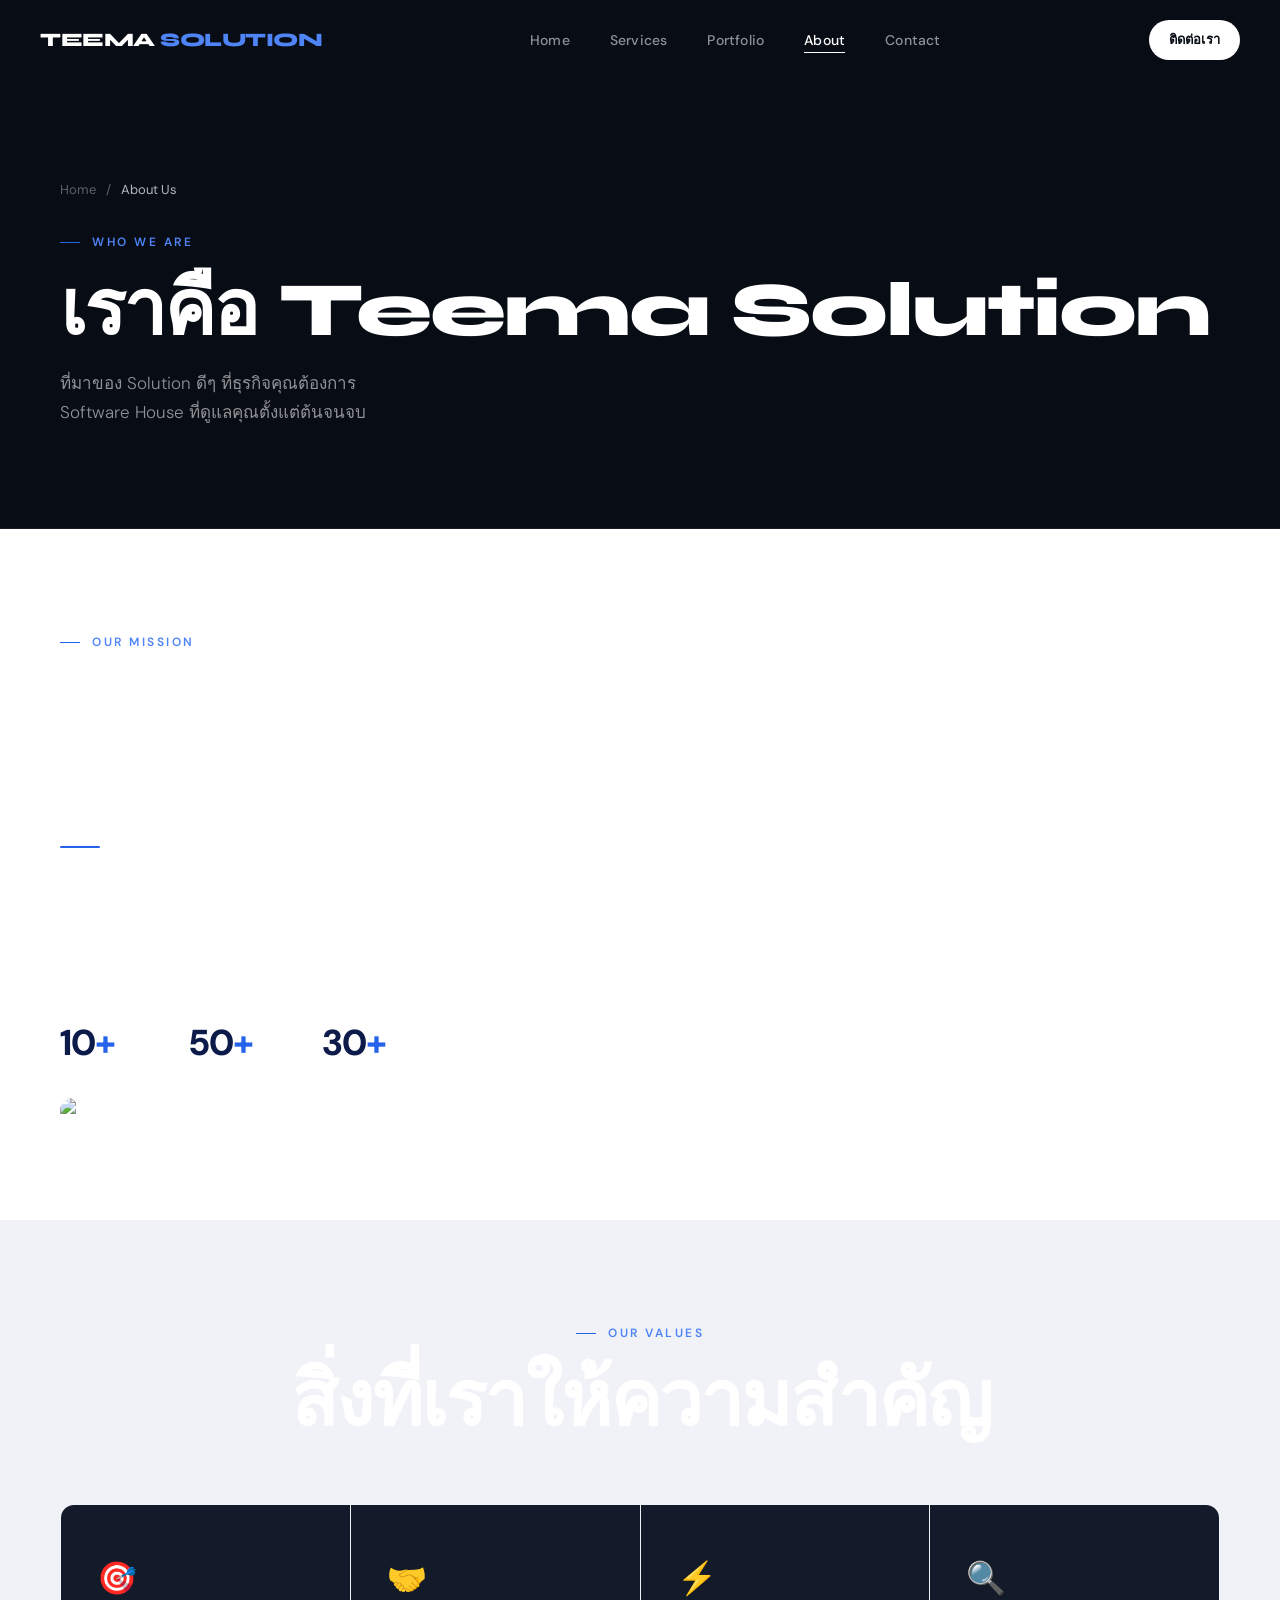
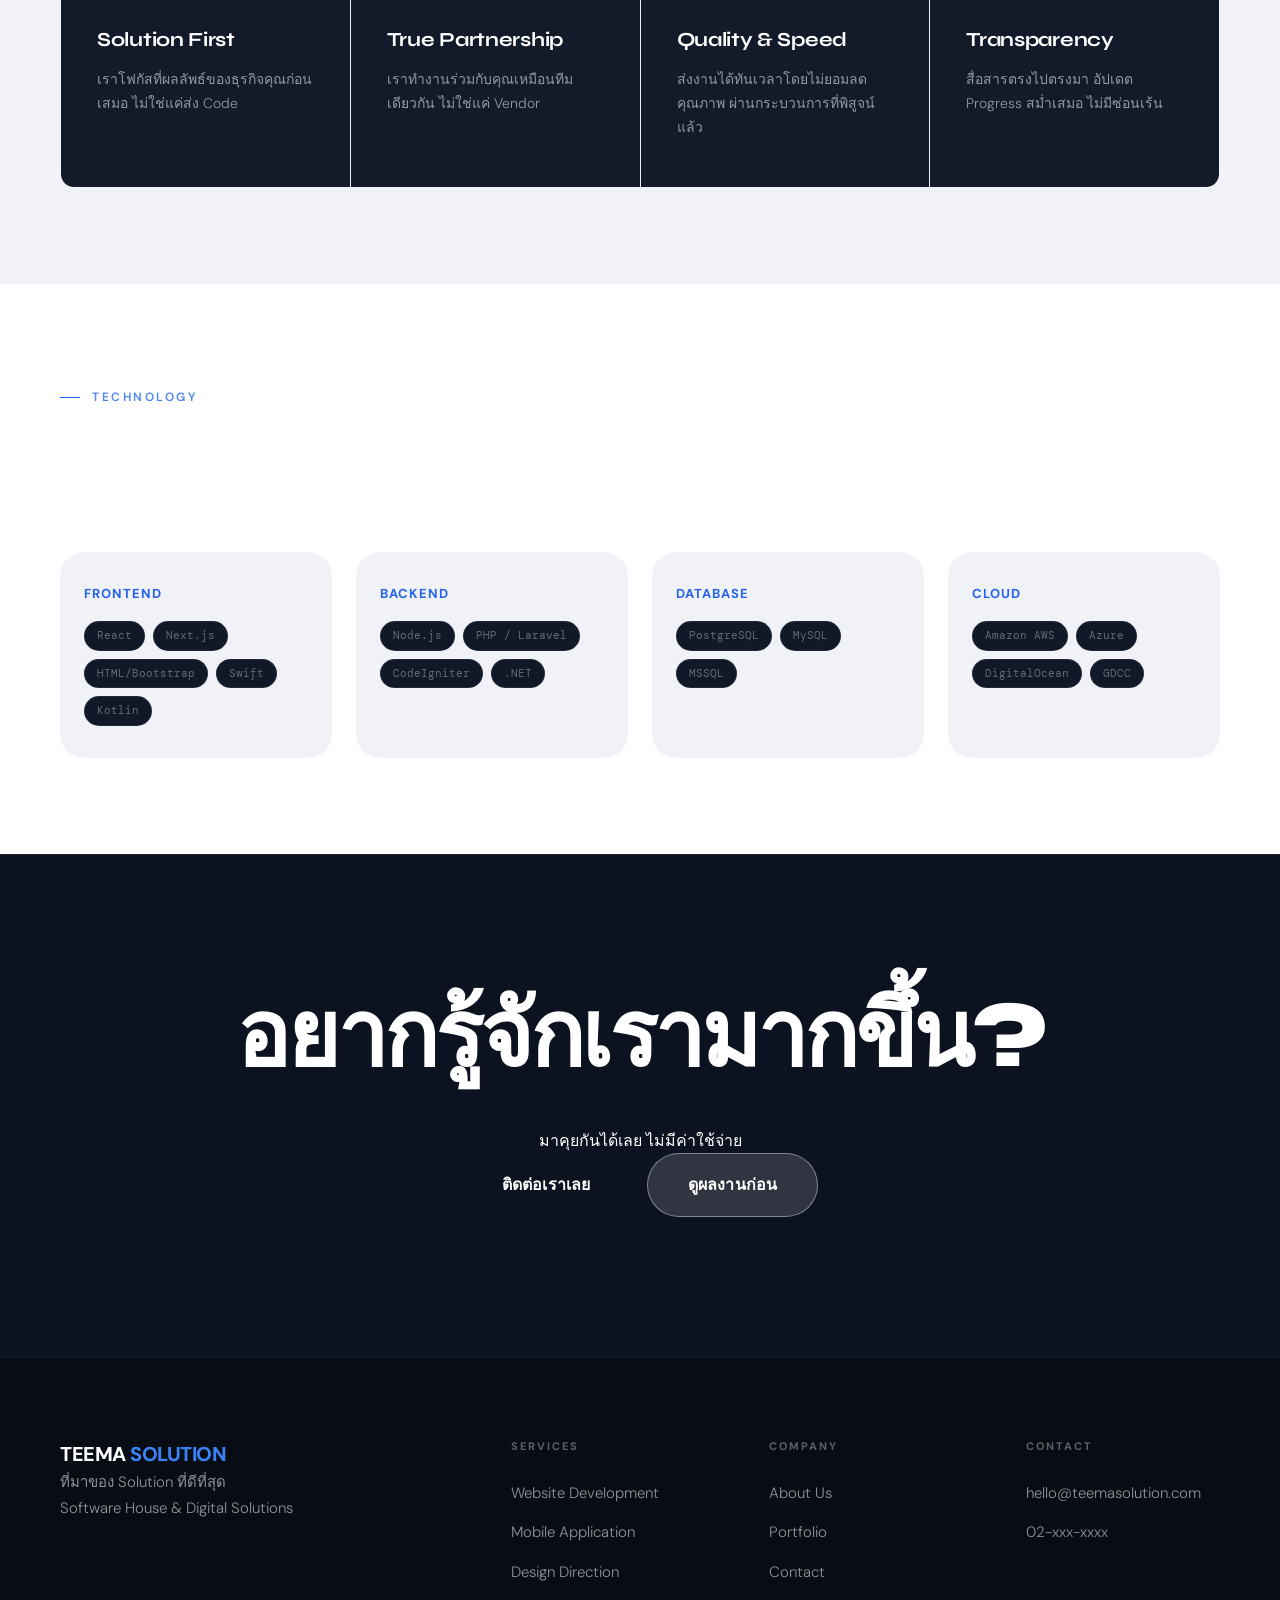
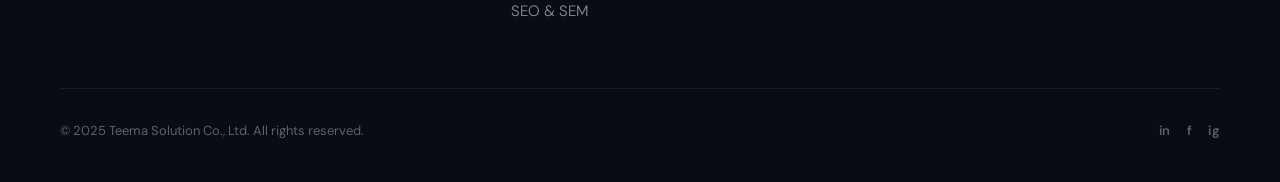
==== about.html @ 0c3861c3 "Add files via upload" ====
<!DOCTYPE html>
<html lang="th">
<head>
  <meta charset="UTF-8" />
  <meta name="viewport" content="width=device-width, initial-scale=1.0" />
  <title>About — Teema Solution</title>
  <link rel="stylesheet" href="styles.css" />
</head>
<body>

  <nav class="nav" id="mainNav">
    <div class="nav__logo">
      <img src="assets/logo.png" alt="Teema Solution" onerror="this.style.display='none'"/>
      <span class="nav__logo-text">TEEMA <span>SOLUTION</span></span>
    </div>
    <ul class="nav__links">
      <li><a href="index.html">Home</a></li>
      <li><a href="services.html">Services</a></li>
      <li><a href="portfolio.html">Portfolio</a></li>
      <li><a href="about.html" class="active">About</a></li>
      <li><a href="contact.html">Contact</a></li>
    </ul>
    <div class="nav__cta">
      <a href="contact.html" class="btn btn--primary btn--sm">ติดต่อเรา</a>
    </div>
    <div class="nav__hamburger" id="hamburger"><span></span><span></span><span></span></div>
  </nav>

  <!-- PAGE HERO -->
  <section class="page-hero">
    <div class="page-hero__bg-grid"></div>
    <div class="container page-hero__content">
      <div class="page-hero__breadcrumb">
        <a href="index.html">Home</a> / <span style="color:rgba(255,255,255,0.7)">About Us</span>
      </div>
      <span class="section-label">Who We Are</span>
      <h1 class="section-title section-title--white">เราคือ Teema Solution</h1>
      <p class="section-sub section-sub--white">
        ที่มาของ Solution ดีๆ ที่ธุรกิจคุณต้องการ<br/>
        Software House ที่ดูแลคุณตั้งแต่ต้นจนจบ
      </p>
    </div>
  </section>

  <!-- MISSION -->
  <section style="padding:96px 0;background:var(--white);">
    <div class="container">
      <div class="about__mission-grid">
        <div>
          <span class="section-label">Our Mission</span>
          <h2 class="section-title">เราเชื่อว่าทุกธุรกิจ<br/>สมควรได้ Solution ที่ดี</h2>
          <div class="divider"></div>
          <p style="font-size:16px;color:var(--gray-600);line-height:1.8;margin-bottom:20px;">
            Teema Solution เกิดจากการรวมตัวของทีม Expert ด้าน Digital ที่มีประสบการณ์
            มากกว่า 10 ปี เราเชื่อว่าทุกองค์กร ไม่ว่าจะขนาดเล็กหรือใหญ่ 
            ควรได้รับ Digital Solution ที่มีคุณภาพสูง ทั้งด้าน Design, Development และ Strategy
          </p>
          <p style="font-size:16px;color:var(--gray-600);line-height:1.8;">
            เราไม่ใช่แค่ Vendor ที่รับทำตาม Spec แต่เราเป็น Technology Partner 
            ที่เข้าใจ Business ของคุณ และช่วยหา Solution ที่ดีที่สุดให้
          </p>
          <div style="margin-top:40px;display:flex;gap:40px;">
            <div>
              <div style="font-size:36px;font-weight:800;color:var(--navy);letter-spacing:-1px;">10<span style="color:var(--electric);">+</span></div>
              <div style="font-size:14px;color:var(--gray-600);margin-top:4px;">ปีประสบการณ์</div>
            </div>
            <div>
              <div style="font-size:36px;font-weight:800;color:var(--navy);letter-spacing:-1px;">50<span style="color:var(--electric);">+</span></div>
              <div style="font-size:14px;color:var(--gray-600);margin-top:4px;">โปรเจกต์สำเร็จ</div>
            </div>
            <div>
              <div style="font-size:36px;font-weight:800;color:var(--navy);letter-spacing:-1px;">30<span style="color:var(--electric);">+</span></div>
              <div style="font-size:14px;color:var(--gray-600);margin-top:4px;">ลูกค้าชั้นนำ</div>
            </div>
          </div>
        </div>
        <div class="about__mission-visual">
          <img src="assets/about/team.jpg" alt="Teema Solution Team" style="width:100%;height:100%;object-fit:cover;border-radius:var(--radius-lg);" />
        </div>
      </div>
    </div>
  </section>

  <!-- VALUES -->
  <section style="padding:96px 0;background:var(--off-white);">
    <div class="container">
      <div class="text-center">
        <span class="section-label">Our Values</span>
        <h2 class="section-title">สิ่งที่เราให้ความสำคัญ</h2>
      </div>
      <div class="values__grid">
        <div class="value-card">
          <span class="value-card__icon">🎯</span>
          <h3 class="value-card__title">Solution First</h3>
          <p class="value-card__desc">เราโฟกัสที่ผลลัพธ์ของธุรกิจคุณก่อนเสมอ ไม่ใช่แค่ส่ง Code</p>
        </div>
        <div class="value-card">
          <span class="value-card__icon">🤝</span>
          <h3 class="value-card__title">True Partnership</h3>
          <p class="value-card__desc">เราทำงานร่วมกับคุณเหมือนทีมเดียวกัน ไม่ใช่แค่ Vendor</p>
        </div>
        <div class="value-card">
          <span class="value-card__icon">⚡</span>
          <h3 class="value-card__title">Quality & Speed</h3>
          <p class="value-card__desc">ส่งงานได้ทันเวลาโดยไม่ยอมลดคุณภาพ ผ่านกระบวนการที่พิสูจน์แล้ว</p>
        </div>
        <div class="value-card">
          <span class="value-card__icon">🔍</span>
          <h3 class="value-card__title">Transparency</h3>
          <p class="value-card__desc">สื่อสารตรงไปตรงมา อัปเดต Progress สม่ำเสมอ ไม่มีซ่อนเร้น</p>
        </div>
      </div>
    </div>
  </section>

  <!-- TECH STACK -->
  <section style="padding:96px 0;background:var(--white);">
    <div class="container">
      <span class="section-label">Technology</span>
      <h2 class="section-title">Tech Stack ที่เราใช้</h2>
      <div style="display:grid;grid-template-columns:repeat(4,1fr);gap:24px;margin-top:48px;">
        <div style="background:var(--off-white);border-radius:var(--radius-lg);padding:32px 24px;">
          <div style="font-size:13px;font-weight:700;letter-spacing:1px;text-transform:uppercase;color:var(--electric);margin-bottom:16px;">Frontend</div>
          <div style="display:flex;flex-wrap:wrap;gap:8px;">
            <span class="tag">React</span>
            <span class="tag">Next.js</span>
            <span class="tag">HTML/Bootstrap</span>
            <span class="tag">Swift</span>
            <span class="tag">Kotlin</span>
          </div>
        </div>
        <div style="background:var(--off-white);border-radius:var(--radius-lg);padding:32px 24px;">
          <div style="font-size:13px;font-weight:700;letter-spacing:1px;text-transform:uppercase;color:var(--electric);margin-bottom:16px;">Backend</div>
          <div style="display:flex;flex-wrap:wrap;gap:8px;">
            <span class="tag">Node.js</span>
            <span class="tag">PHP / Laravel</span>
            <span class="tag">CodeIgniter</span>
            <span class="tag">.NET</span>
          </div>
        </div>
        <div style="background:var(--off-white);border-radius:var(--radius-lg);padding:32px 24px;">
          <div style="font-size:13px;font-weight:700;letter-spacing:1px;text-transform:uppercase;color:var(--electric);margin-bottom:16px;">Database</div>
          <div style="display:flex;flex-wrap:wrap;gap:8px;">
            <span class="tag">PostgreSQL</span>
            <span class="tag">MySQL</span>
            <span class="tag">MSSQL</span>
          </div>
        </div>
        <div style="background:var(--off-white);border-radius:var(--radius-lg);padding:32px 24px;">
          <div style="font-size:13px;font-weight:700;letter-spacing:1px;text-transform:uppercase;color:var(--electric);margin-bottom:16px;">Cloud</div>
          <div style="display:flex;flex-wrap:wrap;gap:8px;">
            <span class="tag">Amazon AWS</span>
            <span class="tag">Azure</span>
            <span class="tag">DigitalOcean</span>
            <span class="tag">GDCC</span>
          </div>
        </div>
      </div>
    </div>
  </section>

  <!-- CTA -->
  <section class="cta-banner">
    <div class="container" style="position:relative;z-index:2;">
      <h2 class="cta-banner__title">อยากรู้จักเรามากขึ้น?</h2>
      <p class="cta-banner__sub">มาคุยกันได้เลย ไม่มีค่าใช้จ่าย</p>
      <div class="cta-banner__actions">
        <a href="contact.html" class="btn btn--white btn--lg">ติดต่อเราเลย</a>
        <a href="portfolio.html" class="btn btn--lg" style="background:rgba(255,255,255,0.15);color:#fff;border:1.5px solid rgba(255,255,255,0.4);">ดูผลงานก่อน</a>
      </div>
    </div>
  </section>

  <footer class="footer">
    <div class="container">
      <div class="footer__grid">
        <div>
          <div style="font-size:20px;font-weight:800;color:#fff;letter-spacing:-0.5px;">TEEMA <span style="color:#3B82F6;">SOLUTION</span></div>
          <p class="footer__brand-desc">ที่มาของ Solution ที่ดีที่สุด<br/>Software House & Digital Solutions</p>
        </div>
        <div>
          <p class="footer__col-title">Services</p>
          <ul class="footer__links">
            <li><a href="services.html#web">Website Development</a></li>
            <li><a href="services.html#mobile">Mobile Application</a></li>
            <li><a href="services.html#design">Design Direction</a></li>
            <li><a href="services.html#seo">SEO & SEM</a></li>
          </ul>
        </div>
        <div>
          <p class="footer__col-title">Company</p>
          <ul class="footer__links">
            <li><a href="about.html">About Us</a></li>
            <li><a href="portfolio.html">Portfolio</a></li>
            <li><a href="contact.html">Contact</a></li>
          </ul>
        </div>
        <div>
          <p class="footer__col-title">Contact</p>
          <ul class="footer__links">
            <li><a href="mailto:hello@teemasolution.com">hello@teemasolution.com</a></li>
            <li><a href="tel:+6621234567">02-xxx-xxxx</a></li>
          </ul>
        </div>
      </div>
      <div class="footer__bottom">
        <p class="footer__copy">© 2025 Teema Solution Co., Ltd. All rights reserved.</p>
        <div class="footer__socials">
          <a href="#" class="footer__social">in</a>
          <a href="#" class="footer__social">f</a>
          <a href="#" class="footer__social">ig</a>
        </div>
      </div>
    </div>
  </footer>

  <script>
    const nav = document.getElementById('mainNav');
    window.addEventListener('scroll', () => { nav.classList.toggle('scrolled', window.scrollY > 20); });
    document.getElementById('hamburger').addEventListener('click', () => {
      const links = document.querySelector('.nav__links');
      links.style.display = links.style.display === 'flex' ? 'none' : 'flex';
    });
  </script>
</body>
</html>
---- styles.css ----
/* ============================================
   TEEMA SOLUTION — Cuberto-inspired Stylesheet
   Dark, Bold, Cinematic, Premium Agency
   Font: Syne (Display) + DM Sans (Body)
   ============================================ */

@import url('https://fonts.googleapis.com/css2?family=Syne:wght@400;500;600;700;800&family=DM+Sans:ital,opsz,wght@0,9..40,300;0,9..40,400;0,9..40,500;0,9..40,600;1,9..40,300&family=DM+Mono:wght@400;500&display=swap');

/* ── Variables ── */
:root {
  --bg:          #080C14;
  --bg-1:        #0D1220;
  --bg-2:        #111828;
  --bg-card:     #131A2A;
  --navy:        #0D1B4B;
  --electric:    #2563EB;
  --electric-lt: #4F84F7;
  --electric-glow: rgba(37,99,235,0.25);
  --white:       #FFFFFF;
  --off-white:   #F0F2F8;
  --gray-dim:    rgba(255,255,255,0.12);
  --gray-mid:    rgba(255,255,255,0.35);
  --gray-text:   rgba(255,255,255,0.55);
  --border:      rgba(255,255,255,0.07);
  --border-blue: rgba(37,99,235,0.3);
  --amber:       #F59E0B;
  --green:       #10B981;

  --font-display: 'Syne', sans-serif;
  --font-body:    'DM Sans', sans-serif;
  --font-mono:    'DM Mono', monospace;

  --radius-sm:   6px;
  --radius-md:   14px;
  --radius-lg:   24px;
  --radius-xl:   40px;
  --transition:  0.4s cubic-bezier(0.16, 1, 0.3, 1);
  --transition-fast: 0.2s cubic-bezier(0.16, 1, 0.3, 1);
}

/* ── Reset ── */
*, *::before, *::after { box-sizing: border-box; margin: 0; padding: 0; }
html { scroll-behavior: smooth; font-size: 16px; cursor: none; }
body {
  font-family: var(--font-body);
  background: var(--bg);
  color: var(--white);
  line-height: 1.6;
  -webkit-font-smoothing: antialiased;
  overflow-x: hidden;
}
img { max-width: 100%; display: block; }
a { text-decoration: none; color: inherit; }
ul { list-style: none; }

/* ============================================
   CUSTOM CURSOR
   ============================================ */
.cursor {
  position: fixed;
  top: 0; left: 0;
  pointer-events: none;
  z-index: 9999;
}
.cursor__dot {
  position: absolute;
  width: 8px; height: 8px;
  background: var(--white);
  border-radius: 50%;
  transform: translate(-50%, -50%);
  transition: width 0.2s, height 0.2s, background 0.2s;
}
.cursor__ring {
  position: absolute;
  width: 40px; height: 40px;
  border: 1.5px solid rgba(255,255,255,0.4);
  border-radius: 50%;
  transform: translate(-50%, -50%);
  transition: width 0.4s var(--transition), height 0.4s var(--transition), border-color 0.3s;
}
body:has(a:hover) .cursor__dot,
body:has(button:hover) .cursor__dot {
  width: 12px; height: 12px;
  background: var(--electric-lt);
}
body:has(a:hover) .cursor__ring,
body:has(button:hover) .cursor__ring {
  width: 60px; height: 60px;
  border-color: var(--electric-lt);
}

/* ============================================
   NAVIGATION
   ============================================ */
.nav {
  position: fixed;
  top: 0; left: 0; right: 0;
  z-index: 100;
  padding: 0 40px;
  height: 80px;
  display: flex;
  align-items: center;
  justify-content: space-between;
  transition: background var(--transition), border-bottom var(--transition);
}
.nav.scrolled {
  background: rgba(8,12,20,0.9);
  backdrop-filter: blur(20px);
  border-bottom: 1px solid var(--border);
}

.nav__logo-text {
  font-family: var(--font-display);
  font-size: 19px;
  font-weight: 800;
  color: var(--white);
  letter-spacing: -0.5px;
}
.nav__logo-text span { color: var(--electric-lt); }

.nav__links {
  display: flex;
  align-items: center;
  gap: 40px;
}
.nav__links a {
  font-size: 14px;
  font-weight: 500;
  color: var(--gray-text);
  letter-spacing: 0.2px;
  transition: color var(--transition-fast);
  position: relative;
}
.nav__links a::after {
  content: '';
  position: absolute;
  bottom: -4px; left: 0;
  width: 0; height: 1px;
  background: var(--white);
  transition: width var(--transition-fast);
}
.nav__links a:hover,
.nav__links a.active {
  color: var(--white);
}
.nav__links a:hover::after,
.nav__links a.active::after { width: 100%; }

.nav__cta .btn { cursor: none; }
.nav__hamburger {
  display: none;
  flex-direction: column;
  gap: 5px;
  cursor: none;
}
.nav__hamburger span {
  display: block; width: 24px; height: 1.5px;
  background: var(--white); border-radius: 2px;
}

/* ============================================
   BUTTONS
   ============================================ */
.btn {
  display: inline-flex;
  align-items: center;
  gap: 10px;
  padding: 14px 28px;
  border-radius: 100px;
  font-family: var(--font-body);
  font-size: 14px;
  font-weight: 600;
  cursor: none;
  border: none;
  transition: all var(--transition);
  letter-spacing: 0.2px;
  position: relative;
  overflow: hidden;
}
.btn::before {
  content: '';
  position: absolute;
  inset: 0;
  background: rgba(255,255,255,0.08);
  opacity: 0;
  transition: opacity var(--transition-fast);
}
.btn:hover::before { opacity: 1; }

.btn--primary {
  background: var(--white);
  color: var(--bg);
}
.btn--primary:hover { transform: scale(1.02); }

.btn--ghost {
  background: transparent;
  color: var(--white);
  border: 1px solid var(--border);
}
.btn--ghost:hover {
  border-color: rgba(255,255,255,0.3);
  transform: scale(1.02);
}
.btn--blue {
  background: var(--electric);
  color: var(--white);
  box-shadow: 0 0 40px rgba(37,99,235,0.4);
}
.btn--blue:hover {
  box-shadow: 0 0 60px rgba(37,99,235,0.6);
  transform: scale(1.02);
}
.btn--sm { padding: 10px 20px; font-size: 13px; }
.btn--lg { padding: 18px 40px; font-size: 16px; }

/* ============================================
   CONTAINER
   ============================================ */
.container {
  max-width: 1240px;
  margin: 0 auto;
  padding: 0 40px;
}

/* ============================================
   HERO — Cuberto style
   ============================================ */
.hero {
  min-height: 100vh;
  display: flex;
  flex-direction: column;
  justify-content: flex-end;
  padding: 0 40px 80px;
  position: relative;
  overflow: hidden;
  background: var(--bg);
}

/* Noise texture */
.hero::before {
  content: '';
  position: absolute;
  inset: 0;
  background-image: url("data:image/svg+xml,%3Csvg viewBox='0 0 256 256' xmlns='http://www.w3.org/2000/svg'%3E%3Cfilter id='n'%3E%3CfeTurbulence type='fractalNoise' baseFrequency='0.9' numOctaves='4' stitchTiles='stitch'/%3E%3C/filter%3E%3Crect width='100%25' height='100%25' filter='url(%23n)' opacity='0.04'/%3E%3C/svg%3E");
  pointer-events: none;
  z-index: 1;
  opacity: 0.5;
}

/* Blue glow orb */
.hero__orb {
  position: absolute;
  top: 10%;
  right: -5%;
  width: 55vw;
  height: 55vw;
  max-width: 800px;
  max-height: 800px;
  background: radial-gradient(circle, rgba(37,99,235,0.18) 0%, rgba(37,99,235,0.05) 50%, transparent 70%);
  border-radius: 50%;
  pointer-events: none;
  z-index: 0;
  animation: orbPulse 8s ease-in-out infinite;
}
@keyframes orbPulse {
  0%, 100% { transform: scale(1); opacity: 1; }
  50%       { transform: scale(1.05); opacity: 0.8; }
}

.hero__orb--2 {
  top: auto;
  right: auto;
  bottom: -20%;
  left: -10%;
  width: 40vw;
  height: 40vw;
  background: radial-gradient(circle, rgba(37,99,235,0.08) 0%, transparent 70%);
  animation-delay: -4s;
}

/* Grid lines */
.hero__grid {
  position: absolute;
  inset: 0;
  background-image:
    linear-gradient(var(--border) 1px, transparent 1px),
    linear-gradient(90deg, var(--border) 1px, transparent 1px);
  background-size: 80px 80px;
  pointer-events: none;
  z-index: 0;
  mask-image: linear-gradient(to bottom, transparent 0%, rgba(0,0,0,0.3) 30%, rgba(0,0,0,0.3) 70%, transparent 100%);
}

.hero__top-bar {
  position: relative;
  z-index: 2;
  display: flex;
  justify-content: space-between;
  align-items: center;
  padding-top: 120px;
  margin-bottom: auto;
}
.hero__top-tag {
  display: flex;
  align-items: center;
  gap: 10px;
  font-size: 12px;
  font-weight: 500;
  letter-spacing: 2px;
  text-transform: uppercase;
  color: var(--gray-text);
}
.hero__top-tag::before {
  content: '';
  width: 24px; height: 1px;
  background: var(--electric);
}
.hero__scroll-hint {
  font-size: 12px;
  color: var(--gray-mid);
  letter-spacing: 1px;
  text-transform: uppercase;
  display: flex;
  align-items: center;
  gap: 10px;
}
.hero__scroll-hint::after {
  content: '';
  display: block;
  width: 1px;
  height: 40px;
  background: linear-gradient(to bottom, var(--gray-mid), transparent);
  animation: scrollLine 2s ease-in-out infinite;
}
@keyframes scrollLine {
  0%, 100% { opacity: 1; }
  50%       { opacity: 0.3; }
}

/* BIG TITLE */
.hero__title-wrap {
  position: relative;
  z-index: 2;
  margin-top: auto;
}
.hero__title {
  font-family: var(--font-display);
  font-size: clamp(72px, 10vw, 148px);
  font-weight: 800;
  line-height: 0.92;
  letter-spacing: -4px;
  color: var(--white);
  overflow: hidden;
}
.hero__title .line {
  display: block;
  overflow: hidden;
}
.hero__title .word {
  display: inline-block;
  transform: translateY(110%);
  animation: wordReveal 0.9s var(--transition) forwards;
}
.hero__title .word--blue { color: var(--electric-lt); }
.hero__title .line:nth-child(2) .word { animation-delay: 0.1s; }
.hero__title .line:nth-child(3) .word { animation-delay: 0.2s; }

@keyframes wordReveal {
  to { transform: translateY(0); }
}

.hero__bottom {
  position: relative;
  z-index: 2;
  display: flex;
  align-items: flex-end;
  justify-content: space-between;
  margin-top: 48px;
  padding-top: 40px;
  border-top: 1px solid var(--border);
}
.hero__desc {
  font-size: 17px;
  color: var(--gray-text);
  max-width: 420px;
  line-height: 1.75;
  font-weight: 300;
}
.hero__desc strong { color: var(--white); font-weight: 500; }

.hero__actions {
  display: flex;
  gap: 12px;
  align-items: center;
}
.hero__stats {
  display: flex;
  gap: 48px;
}
.hero__stat {
  text-align: right;
}
.hero__stat-num {
  font-family: var(--font-display);
  font-size: 40px;
  font-weight: 800;
  line-height: 1;
  letter-spacing: -2px;
  color: var(--white);
}
.hero__stat-num span { color: var(--electric-lt); }
.hero__stat-label {
  font-size: 12px;
  color: var(--gray-mid);
  margin-top: 4px;
  letter-spacing: 0.5px;
}

/* ============================================
   MARQUEE / TICKER
   ============================================ */
.marquee {
  overflow: hidden;
  border-top: 1px solid var(--border);
  border-bottom: 1px solid var(--border);
  padding: 20px 0;
  background: var(--bg-1);
}
.marquee__track {
  display: flex;
  gap: 48px;
  animation: marqueeScroll 20s linear infinite;
  width: max-content;
}
.marquee__item {
  display: flex;
  align-items: center;
  gap: 48px;
  white-space: nowrap;
  font-family: var(--font-display);
  font-size: 15px;
  font-weight: 600;
  letter-spacing: 2px;
  text-transform: uppercase;
  color: var(--gray-mid);
}
.marquee__dot {
  width: 5px; height: 5px;
  border-radius: 50%;
  background: var(--electric);
  flex-shrink: 0;
}
@keyframes marqueeScroll {
  from { transform: translateX(0); }
  to   { transform: translateX(-50%); }
}

/* ============================================
   SECTION BASE
   ============================================ */
section { padding: 120px 0; }
.section-label {
  display: inline-flex;
  align-items: center;
  gap: 12px;
  font-size: 12px;
  font-weight: 600;
  letter-spacing: 2.5px;
  text-transform: uppercase;
  color: var(--electric-lt);
  margin-bottom: 20px;
}
.section-label::before {
  content: '';
  width: 20px; height: 1px;
  background: var(--electric);
}

.section-title {
  font-family: var(--font-display);
  font-size: clamp(40px, 6vw, 80px);
  font-weight: 800;
  line-height: 1.0;
  letter-spacing: -2px;
  color: var(--white);
}
.section-title--sm {
  font-size: clamp(32px, 4vw, 52px);
  letter-spacing: -1.5px;
}
.section-sub {
  font-size: 17px;
  color: var(--gray-text);
  max-width: 520px;
  line-height: 1.75;
  margin-top: 20px;
  font-weight: 300;
}

/* ============================================
   SERVICES — Dark cards
   ============================================ */
.services { background: var(--bg); }
.services__header {
  display: flex;
  justify-content: space-between;
  align-items: flex-end;
  margin-bottom: 64px;
}
.services__list {
  display: flex;
  flex-direction: column;
}
.service-row {
  display: grid;
  grid-template-columns: 60px 1fr auto;
  align-items: center;
  gap: 40px;
  padding: 36px 0;
  border-bottom: 1px solid var(--border);
  transition: all var(--transition-fast);
  cursor: none;
  position: relative;
}
.service-row::before {
  content: '';
  position: absolute;
  left: -40px; right: -40px; top: 0; bottom: 0;
  background: var(--bg-card);
  border-radius: var(--radius-md);
  opacity: 0;
  transition: opacity var(--transition-fast);
  z-index: -1;
}
.service-row:hover::before { opacity: 1; }
.service-row:hover { padding-left: 12px; }

.service-row__num {
  font-family: var(--font-mono);
  font-size: 13px;
  color: var(--gray-mid);
}
.service-row__title {
  font-family: var(--font-display);
  font-size: clamp(24px, 3vw, 36px);
  font-weight: 700;
  letter-spacing: -0.5px;
  transition: color var(--transition-fast);
}
.service-row:hover .service-row__title { color: var(--electric-lt); }
.service-row__tags {
  display: flex;
  gap: 8px;
  flex-wrap: wrap;
  justify-content: flex-end;
}
.tag {
  font-family: var(--font-mono);
  font-size: 11px;
  padding: 5px 12px;
  border-radius: 100px;
  background: var(--bg-2);
  color: var(--gray-mid);
  border: 1px solid var(--border);
}
.service-row:hover .tag {
  border-color: var(--border-blue);
  color: var(--electric-lt);
}

/* ============================================
   PORTFOLIO — Cuberto grid
   ============================================ */
.portfolio { background: var(--bg-1); }
.portfolio__grid {
  display: grid;
  grid-template-columns: 1fr 1fr;
  gap: 2px;
  margin-top: 64px;
}
.portfolio-card {
  position: relative;
  overflow: hidden;
  aspect-ratio: 4/3;
  background: var(--bg-card);
  cursor: none;
}
.portfolio-card--tall { aspect-ratio: 3/4; grid-row: span 1; }
.portfolio-card--wide { grid-column: span 2; aspect-ratio: 21/9; }
.portfolio-card img {
  width: 100%; height: 100%;
  object-fit: cover;
  transition: transform 0.8s var(--transition);
  filter: brightness(0.7);
}
.portfolio-card:hover img {
  transform: scale(1.06);
  filter: brightness(0.5);
}
.portfolio-card__overlay {
  position: absolute;
  inset: 0;
  padding: 40px;
  display: flex;
  flex-direction: column;
  justify-content: flex-end;
}
.portfolio-card__num {
  font-family: var(--font-mono);
  font-size: 12px;
  color: rgba(255,255,255,0.4);
  margin-bottom: 12px;
  transform: translateY(10px);
  opacity: 0;
  transition: all 0.4s var(--transition);
}
.portfolio-card:hover .portfolio-card__num {
  opacity: 1; transform: translateY(0);
}
.portfolio-card__client {
  font-size: 12px;
  font-weight: 600;
  letter-spacing: 2px;
  text-transform: uppercase;
  color: var(--electric-lt);
  margin-bottom: 8px;
}
.portfolio-card__title {
  font-family: var(--font-display);
  font-size: clamp(20px, 2.5vw, 30px);
  font-weight: 700;
  color: var(--white);
  letter-spacing: -0.5px;
  line-height: 1.2;
}
.portfolio-card__arrow {
  position: absolute;
  top: 40px; right: 40px;
  width: 48px; height: 48px;
  border-radius: 50%;
  background: var(--white);
  display: flex;
  align-items: center;
  justify-content: center;
  font-size: 18px;
  color: var(--bg);
  transform: scale(0) rotate(-45deg);
  transition: transform 0.4s var(--transition);
}
.portfolio-card:hover .portfolio-card__arrow {
  transform: scale(1) rotate(0deg);
}

/* ============================================
   CLIENTS
   ============================================ */
.clients {
  padding: 80px 0;
  background: var(--bg);
  border-top: 1px solid var(--border);
}
.clients__label {
  text-align: center;
  font-size: 11px;
  font-weight: 600;
  letter-spacing: 3px;
  text-transform: uppercase;
  color: var(--gray-mid);
  margin-bottom: 48px;
}
.clients__logos {
  display: flex;
  align-items: center;
  justify-content: center;
  flex-wrap: wrap;
  gap: 56px;
}
.clients__logo {
  height: 28px;
  width: auto;
  opacity: 0.25;
  filter: brightness(10) grayscale(1);
  transition: opacity var(--transition-fast);
}
.clients__logo:hover { opacity: 0.7; }

/* ============================================
   CTA BANNER — dark & bold
   ============================================ */
.cta-banner {
  background: var(--bg-1);
  padding: 140px 0;
  text-align: center;
  position: relative;
  overflow: hidden;
  border-top: 1px solid var(--border);
}
.cta-banner__orb {
  position: absolute;
  top: 50%; left: 50%;
  transform: translate(-50%, -50%);
  width: 600px; height: 600px;
  background: radial-gradient(circle, rgba(37,99,235,0.15) 0%, transparent 70%);
  border-radius: 50%;
  pointer-events: none;
}
.cta-banner__label {
  font-size: 12px;
  font-weight: 600;
  letter-spacing: 3px;
  text-transform: uppercase;
  color: var(--electric-lt);
  margin-bottom: 24px;
  position: relative;
}
.cta-banner__title {
  font-family: var(--font-display);
  font-size: clamp(48px, 7vw, 100px);
  font-weight: 800;
  color: var(--white);
  letter-spacing: -3px;
  line-height: 0.95;
  margin-bottom: 48px;
  position: relative;
}
.cta-banner__actions {
  display: flex;
  justify-content: center;
  gap: 16px;
  position: relative;
}

/* ============================================
   FOOTER
   ============================================ */
.footer {
  background: var(--bg);
  border-top: 1px solid var(--border);
  padding: 80px 0 40px;
}
.footer__grid {
  display: grid;
  grid-template-columns: 2fr 1fr 1fr 1fr;
  gap: 64px;
  padding-bottom: 64px;
  border-bottom: 1px solid var(--border);
}
.footer__brand-name {
  font-family: var(--font-display);
  font-size: 22px;
  font-weight: 800;
  letter-spacing: -0.5px;
  margin-bottom: 16px;
}
.footer__brand-name span { color: var(--electric-lt); }
.footer__brand-desc {
  font-size: 15px;
  color: var(--gray-text);
  line-height: 1.7;
  max-width: 260px;
  font-weight: 300;
}
.footer__col-title {
  font-size: 11px;
  font-weight: 700;
  letter-spacing: 2px;
  text-transform: uppercase;
  color: var(--gray-mid);
  margin-bottom: 24px;
}
.footer__links { display: flex; flex-direction: column; gap: 14px; }
.footer__links a {
  font-size: 15px;
  color: var(--gray-text);
  transition: color var(--transition-fast);
  font-weight: 300;
}
.footer__links a:hover { color: var(--white); }
.footer__bottom {
  display: flex;
  justify-content: space-between;
  align-items: center;
  padding-top: 32px;
}
.footer__copy {
  font-size: 13px;
  color: var(--gray-mid);
}
.footer__socials { display: flex; gap: 16px; }
.footer__social {
  font-size: 13px;
  font-weight: 600;
  color: var(--gray-mid);
  transition: color var(--transition-fast);
  letter-spacing: 0.5px;
}
.footer__social:hover { color: var(--white); }

/* ============================================
   PAGE HERO (inner pages)
   ============================================ */
.page-hero {
  background: var(--bg);
  padding: 180px 0 100px;
  position: relative;
  overflow: hidden;
  border-bottom: 1px solid var(--border);
}
.page-hero__orb {
  position: absolute;
  top: -200px; right: -200px;
  width: 600px; height: 600px;
  background: radial-gradient(circle, rgba(37,99,235,0.12) 0%, transparent 70%);
  border-radius: 50%;
  pointer-events: none;
}
.page-hero__content { position: relative; z-index: 2; }
.page-hero__breadcrumb {
  display: flex;
  align-items: center;
  gap: 10px;
  font-size: 13px;
  color: var(--gray-mid);
  margin-bottom: 24px;
}
.page-hero__breadcrumb a { color: var(--gray-mid); transition: color var(--transition-fast); }
.page-hero__breadcrumb a:hover { color: var(--white); }
.page-hero__breadcrumb span { color: rgba(255,255,255,0.6); }

/* ============================================
   SCROLL REVEAL
   ============================================ */
.reveal {
  opacity: 0;
  transform: translateY(40px);
  transition: opacity 0.8s var(--transition), transform 0.8s var(--transition);
}
.reveal.visible {
  opacity: 1;
  transform: translateY(0);
}
.reveal-delay-1 { transition-delay: 0.1s; }
.reveal-delay-2 { transition-delay: 0.2s; }
.reveal-delay-3 { transition-delay: 0.3s; }
.reveal-delay-4 { transition-delay: 0.4s; }

/* ============================================
   ABOUT / VALUES
   ============================================ */
.values__grid {
  display: grid;
  grid-template-columns: repeat(4, 1fr);
  gap: 1px;
  background: var(--border);
  border: 1px solid var(--border);
  border-radius: var(--radius-md);
  overflow: hidden;
  margin-top: 64px;
}
.value-card {
  background: var(--bg-card);
  padding: 48px 36px;
  transition: background var(--transition-fast);
}
.value-card:hover { background: var(--bg-2); }
.value-card__icon { font-size: 32px; margin-bottom: 20px; display: block; }
.value-card__title {
  font-family: var(--font-display);
  font-size: 20px;
  font-weight: 700;
  color: var(--white);
  margin-bottom: 12px;
  letter-spacing: -0.3px;
}
.value-card__desc { font-size: 14px; color: var(--gray-text); line-height: 1.7; font-weight: 300; }

/* ============================================
   CONTACT FORM
   ============================================ */
.contact__grid {
  display: grid;
  grid-template-columns: 1fr 1.5fr;
  gap: 100px;
  align-items: start;
}
.contact__info-item {
  display: flex;
  gap: 20px;
  margin-bottom: 36px;
}
.contact__info-icon {
  width: 48px; height: 48px;
  border-radius: var(--radius-sm);
  background: var(--bg-card);
  border: 1px solid var(--border);
  display: flex;
  align-items: center;
  justify-content: center;
  flex-shrink: 0;
  font-size: 18px;
}
.contact__info-title {
  font-size: 11px;
  font-weight: 700;
  letter-spacing: 2px;
  text-transform: uppercase;
  color: var(--gray-mid);
  margin-bottom: 6px;
}
.contact__info-val {
  font-size: 16px;
  font-weight: 500;
  color: var(--white);
}
.form { display: flex; flex-direction: column; gap: 20px; }
.form__row { display: grid; grid-template-columns: 1fr 1fr; gap: 20px; }
.form__group { display: flex; flex-direction: column; gap: 10px; }
.form__label { font-size: 13px; font-weight: 600; color: var(--gray-mid); letter-spacing: 0.5px; }
.form__input,
.form__select,
.form__textarea {
  padding: 16px 20px;
  border: 1px solid var(--border);
  border-radius: var(--radius-md);
  font-family: var(--font-body);
  font-size: 15px;
  color: var(--white);
  background: var(--bg-card);
  transition: border-color var(--transition-fast), box-shadow var(--transition-fast);
  outline: none;
  font-weight: 300;
}
.form__input::placeholder,
.form__textarea::placeholder { color: rgba(255,255,255,0.2); }
.form__select option { background: var(--bg-card); }
.form__input:focus,
.form__select:focus,
.form__textarea:focus {
  border-color: var(--electric);
  box-shadow: 0 0 0 3px rgba(37,99,235,0.12);
}
.form__textarea { resize: vertical; min-height: 160px; }

/* Divider */
.divider {
  width: 40px; height: 2px;
  background: var(--electric);
  border-radius: 2px;
  margin: 20px 0;
}
.divider--center { margin: 20px auto; }

/* Utilities */
.text-center { text-align: center; }
.mt-8 { margin-top: 32px; }
.mt-12 { margin-top: 48px; }
.mt-16 { margin-top: 64px; }

/* ============================================
   RESPONSIVE
   ============================================ */
@media (max-width: 1024px) {
  .hero__title { font-size: clamp(56px, 8vw, 100px); letter-spacing: -3px; }
  .hero__stats { gap: 32px; }
  .services__header { flex-direction: column; align-items: flex-start; gap: 24px; }
  .portfolio__grid { grid-template-columns: 1fr; }
  .portfolio-card--wide { grid-column: span 1; aspect-ratio: 4/3; }
  .footer__grid { grid-template-columns: 1fr 1fr; gap: 40px; }
  .values__grid { grid-template-columns: repeat(2, 1fr); }
}

@media (max-width: 768px) {
  html { cursor: auto; }
  .cursor { display: none; }
  section { padding: 80px 0; }
  .container { padding: 0 24px; }
  .nav { padding: 0 24px; height: 64px; }
  .nav__links, .nav__cta { display: none; }
  .nav__hamburger { display: flex; }
  .hero { padding: 0 24px 60px; }
  .hero__top-bar { padding-top: 90px; }
  .hero__title { font-size: clamp(48px, 12vw, 72px); letter-spacing: -2px; }
  .hero__bottom { flex-direction: column; align-items: flex-start; gap: 32px; }
  .hero__stats { gap: 24px; }
  .service-row { grid-template-columns: 40px 1fr; }
  .service-row__tags { display: none; }
  .contact__grid { grid-template-columns: 1fr; gap: 60px; }
  .form__row { grid-template-columns: 1fr; }
  .footer__grid { grid-template-columns: 1fr; gap: 32px; }
  .footer__bottom { flex-direction: column; gap: 16px; }
  .values__grid { grid-template-columns: 1fr; }
  .cta-banner { padding: 80px 0; }
  .cta-banner__title { letter-spacing: -2px; }
}
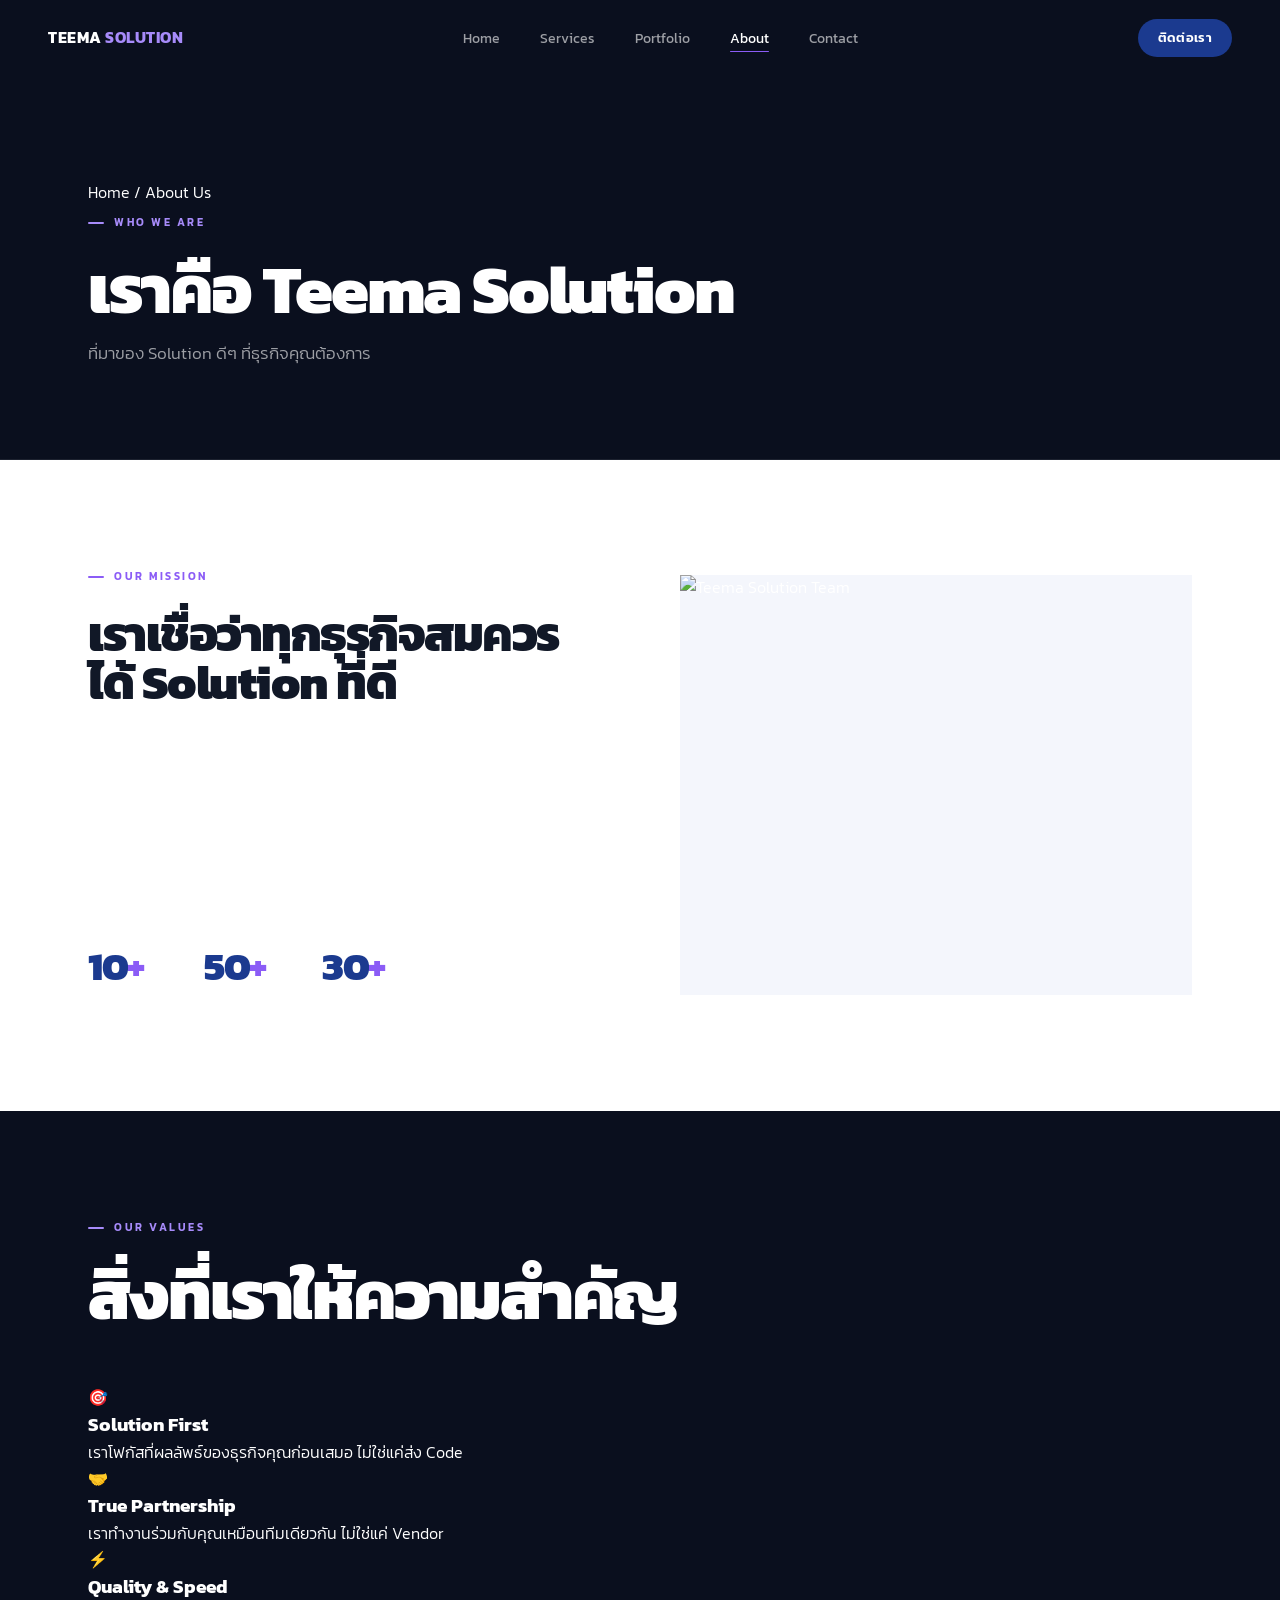
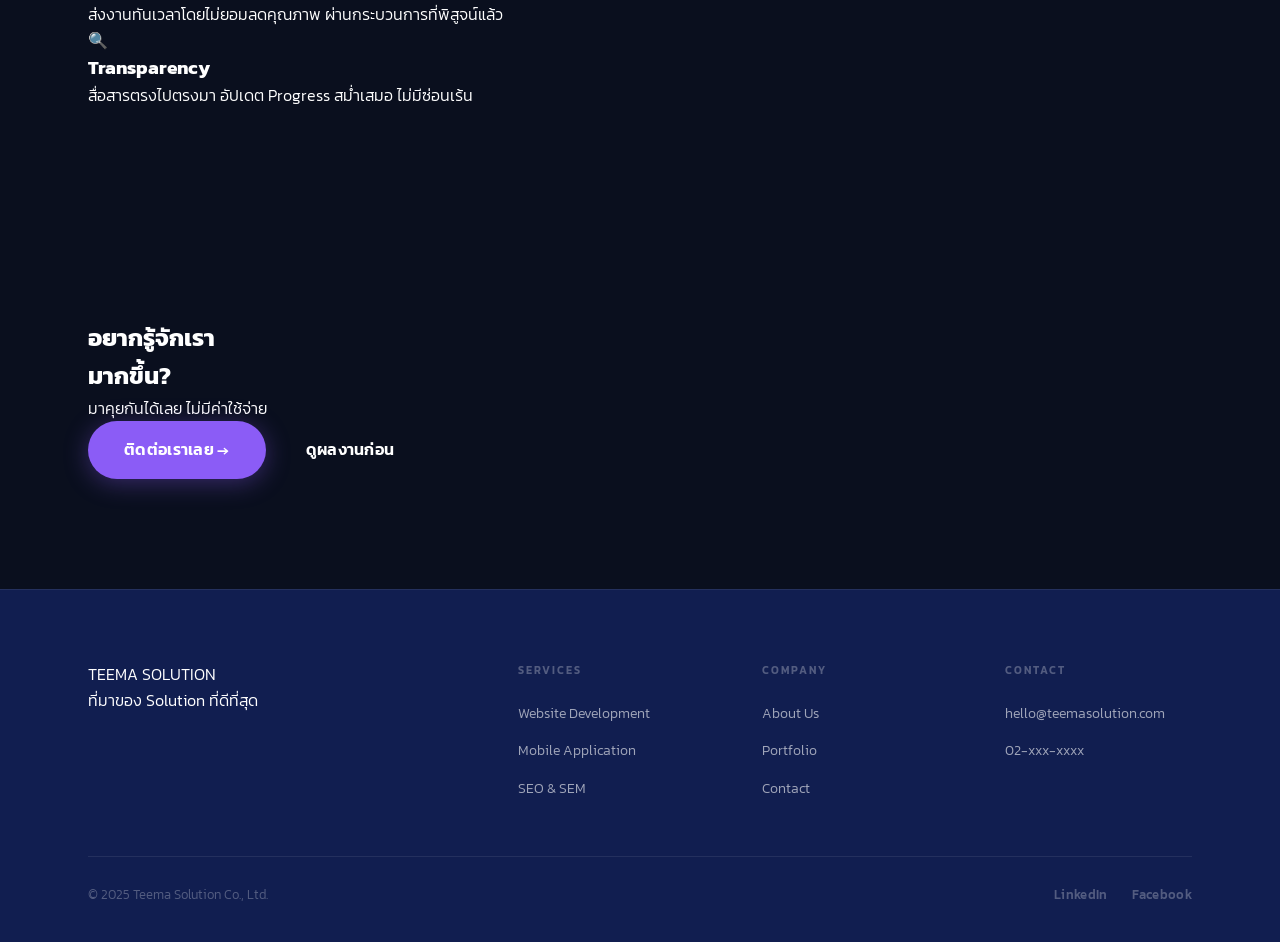
==== commit 505ba925: "Add files via upload" ====
--- a/about.html
+++ b/about.html
@@ -1,226 +1,104 @@
 <!DOCTYPE html>
 <html lang="th">
 <head>
-  <meta charset="UTF-8" />
-  <meta name="viewport" content="width=device-width, initial-scale=1.0" />
+  <meta charset="UTF-8"/><meta name="viewport" content="width=device-width, initial-scale=1.0"/>
   <title>About — Teema Solution</title>
-  <link rel="stylesheet" href="styles.css" />
+  <link rel="stylesheet" href="styles.css"/>
 </head>
 <body>
+<nav class="nav" id="mainNav">
+  <div class="nav__logo">
+    <img src="assets/logo.png" alt="Teema Solution" class="nav__logo-img" onerror="this.style.display='none'"/>
+    <span class="nav__logo-text">TEEMA <span>SOLUTION</span></span>
+  </div>
+  <ul class="nav__links">
+    <li><a href="index.html">Home</a></li><li><a href="services.html">Services</a></li>
+    <li><a href="portfolio.html">Portfolio</a></li><li><a href="about.html" class="active">About</a></li>
+    <li><a href="contact.html">Contact</a></li>
+  </ul>
+  <div class="nav__cta"><a href="contact.html" class="btn btn--navy btn--sm">ติดต่อเรา</a></div>
+  <div class="nav__hamburger" id="hamburger"><span></span><span></span><span></span></div>
+</nav>
 
-  <nav class="nav" id="mainNav">
-    <div class="nav__logo">
-      <img src="assets/logo.png" alt="Teema Solution" onerror="this.style.display='none'"/>
-      <span class="nav__logo-text">TEEMA <span>SOLUTION</span></span>
-    </div>
-    <ul class="nav__links">
-      <li><a href="index.html">Home</a></li>
-      <li><a href="services.html">Services</a></li>
-      <li><a href="portfolio.html">Portfolio</a></li>
-      <li><a href="about.html" class="active">About</a></li>
-      <li><a href="contact.html">Contact</a></li>
-    </ul>
-    <div class="nav__cta">
-      <a href="contact.html" class="btn btn--primary btn--sm">ติดต่อเรา</a>
-    </div>
-    <div class="nav__hamburger" id="hamburger"><span></span><span></span><span></span></div>
-  </nav>
+<section class="page-hero">
+  <div class="page-hero__glow"></div>
+  <div class="container page-hero__content">
+    <div class="page-hero__breadcrumb"><a href="index.html">Home</a> / <span>About Us</span></div>
+    <span class="section-label section-label--w">Who We Are</span>
+    <h1 class="section-title section-title--w" style="margin-top:8px;">เราคือ Teema Solution</h1>
+    <p class="section-sub section-sub--w">ที่มาของ Solution ดีๆ ที่ธุรกิจคุณต้องการ</p>
+  </div>
+</section>
 
-  <!-- PAGE HERO -->
-  <section class="page-hero">
-    <div class="page-hero__bg-grid"></div>
-    <div class="container page-hero__content">
-      <div class="page-hero__breadcrumb">
-        <a href="index.html">Home</a> / <span style="color:rgba(255,255,255,0.7)">About Us</span>
-      </div>
-      <span class="section-label">Who We Are</span>
-      <h1 class="section-title section-title--white">เราคือ Teema Solution</h1>
-      <p class="section-sub section-sub--white">
-        ที่มาของ Solution ดีๆ ที่ธุรกิจคุณต้องการ<br/>
-        Software House ที่ดูแลคุณตั้งแต่ต้นจนจบ
-      </p>
-    </div>
-  </section>
-
-  <!-- MISSION -->
-  <section style="padding:96px 0;background:var(--white);">
-    <div class="container">
-      <div class="about__mission-grid">
-        <div>
-          <span class="section-label">Our Mission</span>
-          <h2 class="section-title">เราเชื่อว่าทุกธุรกิจ<br/>สมควรได้ Solution ที่ดี</h2>
-          <div class="divider"></div>
-          <p style="font-size:16px;color:var(--gray-600);line-height:1.8;margin-bottom:20px;">
-            Teema Solution เกิดจากการรวมตัวของทีม Expert ด้าน Digital ที่มีประสบการณ์
-            มากกว่า 10 ปี เราเชื่อว่าทุกองค์กร ไม่ว่าจะขนาดเล็กหรือใหญ่ 
-            ควรได้รับ Digital Solution ที่มีคุณภาพสูง ทั้งด้าน Design, Development และ Strategy
-          </p>
-          <p style="font-size:16px;color:var(--gray-600);line-height:1.8;">
-            เราไม่ใช่แค่ Vendor ที่รับทำตาม Spec แต่เราเป็น Technology Partner 
-            ที่เข้าใจ Business ของคุณ และช่วยหา Solution ที่ดีที่สุดให้
-          </p>
-          <div style="margin-top:40px;display:flex;gap:40px;">
-            <div>
-              <div style="font-size:36px;font-weight:800;color:var(--navy);letter-spacing:-1px;">10<span style="color:var(--electric);">+</span></div>
-              <div style="font-size:14px;color:var(--gray-600);margin-top:4px;">ปีประสบการณ์</div>
-            </div>
-            <div>
-              <div style="font-size:36px;font-weight:800;color:var(--navy);letter-spacing:-1px;">50<span style="color:var(--electric);">+</span></div>
-              <div style="font-size:14px;color:var(--gray-600);margin-top:4px;">โปรเจกต์สำเร็จ</div>
-            </div>
-            <div>
-              <div style="font-size:36px;font-weight:800;color:var(--navy);letter-spacing:-1px;">30<span style="color:var(--electric);">+</span></div>
-              <div style="font-size:14px;color:var(--gray-600);margin-top:4px;">ลูกค้าชั้นนำ</div>
-            </div>
-          </div>
-        </div>
-        <div class="about__mission-visual">
-          <img src="assets/about/team.jpg" alt="Teema Solution Team" style="width:100%;height:100%;object-fit:cover;border-radius:var(--radius-lg);" />
+<!-- Mission -->
+<section style="background:var(--bg-white);padding:100px 0;">
+  <div class="container">
+    <div style="display:grid;grid-template-columns:1fr 1fr;gap:80px;align-items:center;">
+      <div class="reveal">
+        <span class="section-label">Our Mission</span>
+        <h2 class="section-title section-title--sm" style="margin-top:8px;">เราเชื่อว่าทุกธุรกิจสมควรได้ Solution ที่ดี</h2>
+        <div class="divider"></div>
+        <p style="font-size:16px;font-weight:300;color:var(--text-body);line-height:1.8;margin-bottom:16px;">Teema Solution เกิดจากการรวมตัวของทีม Expert ด้าน Digital ที่มีประสบการณ์มากกว่า 10 ปี เราเชื่อว่าทุกองค์กร ไม่ว่าขนาดเล็กหรือใหญ่ ควรได้รับ Digital Solution ที่มีคุณภาพสูง</p>
+        <p style="font-size:16px;font-weight:300;color:var(--text-body);line-height:1.8;">เราไม่ใช่แค่ Vendor ที่รับทำตาม Spec แต่เราเป็น Technology Partner ที่เข้าใจ Business ของคุณ และช่วยหา Solution ที่ดีที่สุดให้</p>
+        <div style="display:flex;gap:40px;margin-top:40px;padding-top:40px;border-top:1px solid var(--border);">
+          <div><div style="font-size:40px;font-weight:800;color:var(--navy);letter-spacing:-1.5px;line-height:1;">10<span style="color:var(--purple);">+</span></div><div style="font-size:13px;font-weight:300;color:var(--text-dim);margin-top:4px;">ปีประสบการณ์</div></div>
+          <div><div style="font-size:40px;font-weight:800;color:var(--navy);letter-spacing:-1.5px;line-height:1;">50<span style="color:var(--purple);">+</span></div><div style="font-size:13px;font-weight:300;color:var(--text-dim);margin-top:4px;">โปรเจกต์สำเร็จ</div></div>
+          <div><div style="font-size:40px;font-weight:800;color:var(--navy);letter-spacing:-1.5px;line-height:1;">30<span style="color:var(--purple);">+</span></div><div style="font-size:13px;font-weight:300;color:var(--text-dim);margin-top:4px;">ลูกค้าชั้นนำ</div></div>
         </div>
       </div>
-    </div>
-  </section>
-
-  <!-- VALUES -->
-  <section style="padding:96px 0;background:var(--off-white);">
-    <div class="container">
-      <div class="text-center">
-        <span class="section-label">Our Values</span>
-        <h2 class="section-title">สิ่งที่เราให้ความสำคัญ</h2>
-      </div>
-      <div class="values__grid">
-        <div class="value-card">
-          <span class="value-card__icon">🎯</span>
-          <h3 class="value-card__title">Solution First</h3>
-          <p class="value-card__desc">เราโฟกัสที่ผลลัพธ์ของธุรกิจคุณก่อนเสมอ ไม่ใช่แค่ส่ง Code</p>
-        </div>
-        <div class="value-card">
-          <span class="value-card__icon">🤝</span>
-          <h3 class="value-card__title">True Partnership</h3>
-          <p class="value-card__desc">เราทำงานร่วมกับคุณเหมือนทีมเดียวกัน ไม่ใช่แค่ Vendor</p>
-        </div>
-        <div class="value-card">
-          <span class="value-card__icon">⚡</span>
-          <h3 class="value-card__title">Quality & Speed</h3>
-          <p class="value-card__desc">ส่งงานได้ทันเวลาโดยไม่ยอมลดคุณภาพ ผ่านกระบวนการที่พิสูจน์แล้ว</p>
-        </div>
-        <div class="value-card">
-          <span class="value-card__icon">🔍</span>
-          <h3 class="value-card__title">Transparency</h3>
-          <p class="value-card__desc">สื่อสารตรงไปตรงมา อัปเดต Progress สม่ำเสมอ ไม่มีซ่อนเร้น</p>
-        </div>
+      <div class="reveal reveal-delay-2" style="background:var(--bg-off);border-radius:var(--radius-lg);height:420px;overflow:hidden;">
+        <img src="assets/about/team.jpg" alt="Teema Solution Team" style="width:100%;height:100%;object-fit:cover;"/>
       </div>
     </div>
-  </section>
+  </div>
+</section>
 
-  <!-- TECH STACK -->
-  <section style="padding:96px 0;background:var(--white);">
-    <div class="container">
-      <span class="section-label">Technology</span>
-      <h2 class="section-title">Tech Stack ที่เราใช้</h2>
-      <div style="display:grid;grid-template-columns:repeat(4,1fr);gap:24px;margin-top:48px;">
-        <div style="background:var(--off-white);border-radius:var(--radius-lg);padding:32px 24px;">
-          <div style="font-size:13px;font-weight:700;letter-spacing:1px;text-transform:uppercase;color:var(--electric);margin-bottom:16px;">Frontend</div>
-          <div style="display:flex;flex-wrap:wrap;gap:8px;">
-            <span class="tag">React</span>
-            <span class="tag">Next.js</span>
-            <span class="tag">HTML/Bootstrap</span>
-            <span class="tag">Swift</span>
-            <span class="tag">Kotlin</span>
-          </div>
-        </div>
-        <div style="background:var(--off-white);border-radius:var(--radius-lg);padding:32px 24px;">
-          <div style="font-size:13px;font-weight:700;letter-spacing:1px;text-transform:uppercase;color:var(--electric);margin-bottom:16px;">Backend</div>
-          <div style="display:flex;flex-wrap:wrap;gap:8px;">
-            <span class="tag">Node.js</span>
-            <span class="tag">PHP / Laravel</span>
-            <span class="tag">CodeIgniter</span>
-            <span class="tag">.NET</span>
-          </div>
-        </div>
-        <div style="background:var(--off-white);border-radius:var(--radius-lg);padding:32px 24px;">
-          <div style="font-size:13px;font-weight:700;letter-spacing:1px;text-transform:uppercase;color:var(--electric);margin-bottom:16px;">Database</div>
-          <div style="display:flex;flex-wrap:wrap;gap:8px;">
-            <span class="tag">PostgreSQL</span>
-            <span class="tag">MySQL</span>
-            <span class="tag">MSSQL</span>
-          </div>
-        </div>
-        <div style="background:var(--off-white);border-radius:var(--radius-lg);padding:32px 24px;">
-          <div style="font-size:13px;font-weight:700;letter-spacing:1px;text-transform:uppercase;color:var(--electric);margin-bottom:16px;">Cloud</div>
-          <div style="display:flex;flex-wrap:wrap;gap:8px;">
-            <span class="tag">Amazon AWS</span>
-            <span class="tag">Azure</span>
-            <span class="tag">DigitalOcean</span>
-            <span class="tag">GDCC</span>
-          </div>
-        </div>
-      </div>
+<!-- Values Navy -->
+<section class="section-navy" style="padding:100px 0;">
+  <div class="section-navy__glow"></div>
+  <div class="container" style="position:relative;z-index:2;">
+    <div class="text-center reveal" style="margin-bottom:56px;">
+      <span class="section-label section-label--w">Our Values</span>
+      <h2 class="section-title section-title--w" style="margin-top:8px;">สิ่งที่เราให้ความสำคัญ</h2>
     </div>
-  </section>
+    <div class="values__grid">
+      <div class="value-card reveal"><span class="value-card__icon">🎯</span><h3 class="value-card__title">Solution First</h3><p class="value-card__desc">เราโฟกัสที่ผลลัพธ์ของธุรกิจคุณก่อนเสมอ ไม่ใช่แค่ส่ง Code</p></div>
+      <div class="value-card reveal reveal-delay-1"><span class="value-card__icon">🤝</span><h3 class="value-card__title">True Partnership</h3><p class="value-card__desc">เราทำงานร่วมกับคุณเหมือนทีมเดียวกัน ไม่ใช่แค่ Vendor</p></div>
+      <div class="value-card reveal reveal-delay-2"><span class="value-card__icon">⚡</span><h3 class="value-card__title">Quality & Speed</h3><p class="value-card__desc">ส่งงานทันเวลาโดยไม่ยอมลดคุณภาพ ผ่านกระบวนการที่พิสูจน์แล้ว</p></div>
+      <div class="value-card reveal reveal-delay-3"><span class="value-card__icon">🔍</span><h3 class="value-card__title">Transparency</h3><p class="value-card__desc">สื่อสารตรงไปตรงมา อัปเดต Progress สม่ำเสมอ ไม่มีซ่อนเร้น</p></div>
+    </div>
+  </div>
+</section>
 
-  <!-- CTA -->
-  <section class="cta-banner">
-    <div class="container" style="position:relative;z-index:2;">
-      <h2 class="cta-banner__title">อยากรู้จักเรามากขึ้น?</h2>
-      <p class="cta-banner__sub">มาคุยกันได้เลย ไม่มีค่าใช้จ่าย</p>
-      <div class="cta-banner__actions">
-        <a href="contact.html" class="btn btn--white btn--lg">ติดต่อเราเลย</a>
-        <a href="portfolio.html" class="btn btn--lg" style="background:rgba(255,255,255,0.15);color:#fff;border:1.5px solid rgba(255,255,255,0.4);">ดูผลงานก่อน</a>
-      </div>
+<section class="cta-banner">
+  <div class="cta-banner__orb"></div>
+  <div class="container" style="position:relative;z-index:2;">
+    <h2 class="cta-banner__title">อยากรู้จักเรา<br/><span>มากขึ้น?</span></h2>
+    <p class="cta-banner__sub">มาคุยกันได้เลย ไม่มีค่าใช้จ่าย</p>
+    <div class="cta-banner__actions">
+      <a href="contact.html" class="btn btn--purple btn--lg">ติดต่อเราเลย →</a>
+      <a href="portfolio.html" class="btn btn--outline-w btn--lg">ดูผลงานก่อน</a>
     </div>
-  </section>
+  </div>
+</section>
 
-  <footer class="footer">
-    <div class="container">
-      <div class="footer__grid">
-        <div>
-          <div style="font-size:20px;font-weight:800;color:#fff;letter-spacing:-0.5px;">TEEMA <span style="color:#3B82F6;">SOLUTION</span></div>
-          <p class="footer__brand-desc">ที่มาของ Solution ที่ดีที่สุด<br/>Software House & Digital Solutions</p>
-        </div>
-        <div>
-          <p class="footer__col-title">Services</p>
-          <ul class="footer__links">
-            <li><a href="services.html#web">Website Development</a></li>
-            <li><a href="services.html#mobile">Mobile Application</a></li>
-            <li><a href="services.html#design">Design Direction</a></li>
-            <li><a href="services.html#seo">SEO & SEM</a></li>
-          </ul>
-        </div>
-        <div>
-          <p class="footer__col-title">Company</p>
-          <ul class="footer__links">
-            <li><a href="about.html">About Us</a></li>
-            <li><a href="portfolio.html">Portfolio</a></li>
-            <li><a href="contact.html">Contact</a></li>
-          </ul>
-        </div>
-        <div>
-          <p class="footer__col-title">Contact</p>
-          <ul class="footer__links">
-            <li><a href="mailto:hello@teemasolution.com">hello@teemasolution.com</a></li>
-            <li><a href="tel:+6621234567">02-xxx-xxxx</a></li>
-          </ul>
-        </div>
-      </div>
-      <div class="footer__bottom">
-        <p class="footer__copy">© 2025 Teema Solution Co., Ltd. All rights reserved.</p>
-        <div class="footer__socials">
-          <a href="#" class="footer__social">in</a>
-          <a href="#" class="footer__social">f</a>
-          <a href="#" class="footer__social">ig</a>
-        </div>
-      </div>
+<footer class="footer">
+  <div class="container">
+    <div class="footer__grid">
+      <div><div class="footer__brand-name">TEEMA <span>SOLUTION</span></div><p class="footer__brand-desc">ที่มาของ Solution ที่ดีที่สุด</p></div>
+      <div><p class="footer__col-title">Services</p><ul class="footer__links"><li><a href="services.html">Website Development</a></li><li><a href="services.html">Mobile Application</a></li><li><a href="services.html">SEO & SEM</a></li></ul></div>
+      <div><p class="footer__col-title">Company</p><ul class="footer__links"><li><a href="about.html">About Us</a></li><li><a href="portfolio.html">Portfolio</a></li><li><a href="contact.html">Contact</a></li></ul></div>
+      <div><p class="footer__col-title">Contact</p><ul class="footer__links"><li><a href="mailto:hello@teemasolution.com">hello@teemasolution.com</a></li><li><a href="#">02-xxx-xxxx</a></li></ul></div>
     </div>
-  </footer>
-
-  <script>
-    const nav = document.getElementById('mainNav');
-    window.addEventListener('scroll', () => { nav.classList.toggle('scrolled', window.scrollY > 20); });
-    document.getElementById('hamburger').addEventListener('click', () => {
-      const links = document.querySelector('.nav__links');
-      links.style.display = links.style.display === 'flex' ? 'none' : 'flex';
-    });
-  </script>
+    <div class="footer__bottom"><p class="footer__copy">© 2025 Teema Solution Co., Ltd.</p><div class="footer__socials"><a href="#" class="footer__social">LinkedIn</a><a href="#" class="footer__social">Facebook</a></div></div>
+  </div>
+</footer>
+<script>
+  const nav=document.getElementById('mainNav');
+  window.addEventListener('scroll',()=>nav.classList.toggle('scrolled',window.scrollY>40));
+  document.getElementById('hamburger').addEventListener('click',()=>{const l=document.querySelector('.nav__links');l.style.display=l.style.display==='flex'?'none':'flex';});
+  const obs=new IntersectionObserver(e=>e.forEach(i=>{if(i.isIntersecting)i.target.classList.add('visible');}),{threshold:0.1});
+  document.querySelectorAll('.reveal').forEach(el=>obs.observe(el));
+</script>
 </body>
 </html>
--- a/styles.css
+++ b/styles.css
@@ -1,995 +1,606 @@
 /* ============================================
-   TEEMA SOLUTION — Cuberto-inspired Stylesheet
-   Dark, Bold, Cinematic, Premium Agency
-   Font: Syne (Display) + DM Sans (Body)
-   ============================================ */
-
-@import url('https://fonts.googleapis.com/css2?family=Syne:wght@400;500;600;700;800&family=DM+Sans:ital,opsz,wght@0,9..40,300;0,9..40,400;0,9..40,500;0,9..40,600;1,9..40,300&family=DM+Mono:wght@400;500&display=swap');
-
-/* ── Variables ── */
+   TEEMA SOLUTION — Cuberto Style
+   CI locked: Navy #1B3A8F · Purple #8B5CF6
+   Font: Kanit
+   Dark hero → White sections → Navy CTA
+   ============================================ */
+@import url('https://fonts.googleapis.com/css2?family=Kanit:wght@200;300;400;500;600;700;800&family=DM+Mono:wght@400;500&display=swap');
+
 :root {
-  --bg:          #080C14;
-  --bg-1:        #0D1220;
-  --bg-2:        #111828;
-  --bg-card:     #131A2A;
-  --navy:        #0D1B4B;
-  --electric:    #2563EB;
-  --electric-lt: #4F84F7;
-  --electric-glow: rgba(37,99,235,0.25);
-  --white:       #FFFFFF;
-  --off-white:   #F0F2F8;
-  --gray-dim:    rgba(255,255,255,0.12);
-  --gray-mid:    rgba(255,255,255,0.35);
-  --gray-text:   rgba(255,255,255,0.55);
-  --border:      rgba(255,255,255,0.07);
-  --border-blue: rgba(37,99,235,0.3);
-  --amber:       #F59E0B;
-  --green:       #10B981;
-
-  --font-display: 'Syne', sans-serif;
-  --font-body:    'DM Sans', sans-serif;
-  --font-mono:    'DM Mono', monospace;
-
-  --radius-sm:   6px;
-  --radius-md:   14px;
-  --radius-lg:   24px;
-  --radius-xl:   40px;
-  --transition:  0.4s cubic-bezier(0.16, 1, 0.3, 1);
-  --transition-fast: 0.2s cubic-bezier(0.16, 1, 0.3, 1);
+  /* CI Colors */
+  --navy:         #1B3A8F;
+  --navy-dark:    #29377A;
+  --navy-deeper:  #111E50;
+  --purple:       #8B5CF6;
+  --purple-lt:    #A78BFA;
+  --purple-dim:   #F5F3FF;
+  --purple-mid:   rgba(139,92,246,0.15);
+
+  /* BG */
+  --bg-dark:      #0A0F1E;   /* Hero = near-black navy */
+  --bg-navy:      #29377A;   /* Navy sections */
+  --bg-white:     #FFFFFF;
+  --bg-off:       #F4F6FC;
+
+  /* Text on Dark */
+  --tw:           #FFFFFF;
+  --tw-body:      rgba(255,255,255,0.60);
+  --tw-dim:       rgba(255,255,255,0.28);
+
+  /* Text on White */
+  --th:           #111827;
+  --tb:           #475B8A;
+  --td:           #9BAAC5;
+
+  /* Borders */
+  --bd-dark:      rgba(255,255,255,0.08);
+  --bd-white:     #E2E8F0;
+
+  --font:         'Kanit', sans-serif;
+  --mono:         'DM Mono', monospace;
+  --ease:         cubic-bezier(0.16, 1, 0.3, 1);
+  --dur:          0.4s;
 }
 
 /* ── Reset ── */
-*, *::before, *::after { box-sizing: border-box; margin: 0; padding: 0; }
-html { scroll-behavior: smooth; font-size: 16px; cursor: none; }
-body {
-  font-family: var(--font-body);
-  background: var(--bg);
-  color: var(--white);
-  line-height: 1.6;
-  -webkit-font-smoothing: antialiased;
-  overflow-x: hidden;
-}
-img { max-width: 100%; display: block; }
-a { text-decoration: none; color: inherit; }
-ul { list-style: none; }
+*,*::before,*::after{box-sizing:border-box;margin:0;padding:0;}
+html{scroll-behavior:smooth;cursor:none;}
+body{font-family:var(--font);font-weight:300;background:var(--bg-dark);color:var(--tw);line-height:1.6;-webkit-font-smoothing:antialiased;overflow-x:hidden;}
+img{max-width:100%;display:block;}
+a{text-decoration:none;color:inherit;}
+ul{list-style:none;}
 
 /* ============================================
    CUSTOM CURSOR
    ============================================ */
-.cursor {
-  position: fixed;
-  top: 0; left: 0;
-  pointer-events: none;
-  z-index: 9999;
-}
-.cursor__dot {
-  position: absolute;
-  width: 8px; height: 8px;
-  background: var(--white);
-  border-radius: 50%;
-  transform: translate(-50%, -50%);
-  transition: width 0.2s, height 0.2s, background 0.2s;
-}
-.cursor__ring {
-  position: absolute;
-  width: 40px; height: 40px;
-  border: 1.5px solid rgba(255,255,255,0.4);
-  border-radius: 50%;
-  transform: translate(-50%, -50%);
-  transition: width 0.4s var(--transition), height 0.4s var(--transition), border-color 0.3s;
-}
-body:has(a:hover) .cursor__dot,
-body:has(button:hover) .cursor__dot {
-  width: 12px; height: 12px;
-  background: var(--electric-lt);
-}
-body:has(a:hover) .cursor__ring,
-body:has(button:hover) .cursor__ring {
-  width: 60px; height: 60px;
-  border-color: var(--electric-lt);
-}
-
-/* ============================================
-   NAVIGATION
-   ============================================ */
-.nav {
-  position: fixed;
-  top: 0; left: 0; right: 0;
-  z-index: 100;
-  padding: 0 40px;
-  height: 80px;
-  display: flex;
-  align-items: center;
-  justify-content: space-between;
-  transition: background var(--transition), border-bottom var(--transition);
-}
-.nav.scrolled {
-  background: rgba(8,12,20,0.9);
-  backdrop-filter: blur(20px);
-  border-bottom: 1px solid var(--border);
-}
-
-.nav__logo-text {
-  font-family: var(--font-display);
-  font-size: 19px;
-  font-weight: 800;
-  color: var(--white);
-  letter-spacing: -0.5px;
-}
-.nav__logo-text span { color: var(--electric-lt); }
-
-.nav__links {
-  display: flex;
-  align-items: center;
-  gap: 40px;
-}
-.nav__links a {
-  font-size: 14px;
-  font-weight: 500;
-  color: var(--gray-text);
-  letter-spacing: 0.2px;
-  transition: color var(--transition-fast);
-  position: relative;
-}
-.nav__links a::after {
-  content: '';
-  position: absolute;
-  bottom: -4px; left: 0;
-  width: 0; height: 1px;
-  background: var(--white);
-  transition: width var(--transition-fast);
+.cursor{position:fixed;top:0;left:0;pointer-events:none;z-index:9999;}
+.cursor__dot{
+  position:absolute;width:8px;height:8px;
+  background:var(--tw);border-radius:50%;
+  transform:translate(-50%,-50%);
+  transition:width .15s,height .15s,background .15s;
+}
+.cursor__ring{
+  position:absolute;width:40px;height:40px;
+  border:1.5px solid rgba(255,255,255,0.3);border-radius:50%;
+  transform:translate(-50%,-50%);
+  transition:width .45s var(--ease),height .45s var(--ease),border-color .3s;
+}
+.cursor--hover .cursor__dot{width:12px;height:12px;background:var(--purple-lt);}
+.cursor--hover .cursor__ring{width:60px;height:60px;border-color:var(--purple-lt);}
+/* On white sections cursor turns dark */
+.cursor--light .cursor__dot{background:var(--navy);}
+.cursor--light .cursor__ring{border-color:rgba(27,58,143,0.4);}
+
+/* ============================================
+   NAV
+   ============================================ */
+.nav{
+  position:fixed;top:0;left:0;right:0;z-index:100;
+  padding:0 48px;height:76px;
+  display:flex;align-items:center;justify-content:space-between;
+  transition:background var(--dur),border-color var(--dur);
+}
+.nav.scrolled{
+  background:rgba(10,15,30,0.92);
+  backdrop-filter:blur(20px);
+  border-bottom:1px solid var(--bd-dark);
+}
+.nav.light{background:rgba(255,255,255,0.95);backdrop-filter:blur(16px);border-bottom:1px solid var(--bd-white);}
+
+.nav__logo{display:flex;align-items:center;gap:10px;}
+.nav__logo-img{height:30px;width:auto;}
+.nav__logo-text{font-size:16px;font-weight:700;color:var(--tw);letter-spacing:.5px;}
+.nav.light .nav__logo-text{color:var(--navy);}
+.nav__logo-text span{color:var(--purple-lt);}
+.nav.light .nav__logo-text span{color:var(--purple);}
+
+.nav__links{display:flex;align-items:center;gap:40px;}
+.nav__links a{
+  font-size:14px;font-weight:400;color:var(--tw-body);
+  transition:color var(--dur);position:relative;
+}
+.nav.light .nav__links a{color:var(--tb);}
+.nav__links a::after{
+  content:'';position:absolute;bottom:-3px;left:0;
+  width:0;height:1.5px;background:var(--purple);
+  border-radius:2px;transition:width var(--dur) var(--ease);
 }
 .nav__links a:hover,
-.nav__links a.active {
-  color: var(--white);
-}
+.nav__links a.active{color:var(--tw);}
+.nav.light .nav__links a:hover,
+.nav.light .nav__links a.active{color:var(--navy);}
 .nav__links a:hover::after,
-.nav__links a.active::after { width: 100%; }
-
-.nav__cta .btn { cursor: none; }
-.nav__hamburger {
-  display: none;
-  flex-direction: column;
-  gap: 5px;
-  cursor: none;
-}
-.nav__hamburger span {
-  display: block; width: 24px; height: 1.5px;
-  background: var(--white); border-radius: 2px;
-}
+.nav__links a.active::after{width:100%;}
+
+.nav__cta{display:flex;gap:10px;}
+.nav__hamburger{display:none;flex-direction:column;gap:5px;cursor:pointer;}
+.nav__hamburger span{display:block;width:22px;height:1.5px;background:var(--tw);border-radius:2px;transition:background var(--dur);}
+.nav.light .nav__hamburger span{background:var(--navy);}
 
 /* ============================================
    BUTTONS
    ============================================ */
-.btn {
-  display: inline-flex;
-  align-items: center;
-  gap: 10px;
-  padding: 14px 28px;
-  border-radius: 100px;
-  font-family: var(--font-body);
-  font-size: 14px;
-  font-weight: 600;
-  cursor: none;
-  border: none;
-  transition: all var(--transition);
-  letter-spacing: 0.2px;
-  position: relative;
-  overflow: hidden;
-}
-.btn::before {
-  content: '';
-  position: absolute;
-  inset: 0;
-  background: rgba(255,255,255,0.08);
-  opacity: 0;
-  transition: opacity var(--transition-fast);
-}
-.btn:hover::before { opacity: 1; }
-
-.btn--primary {
-  background: var(--white);
-  color: var(--bg);
-}
-.btn--primary:hover { transform: scale(1.02); }
-
-.btn--ghost {
-  background: transparent;
-  color: var(--white);
-  border: 1px solid var(--border);
-}
-.btn--ghost:hover {
-  border-color: rgba(255,255,255,0.3);
-  transform: scale(1.02);
-}
-.btn--blue {
-  background: var(--electric);
-  color: var(--white);
-  box-shadow: 0 0 40px rgba(37,99,235,0.4);
-}
-.btn--blue:hover {
-  box-shadow: 0 0 60px rgba(37,99,235,0.6);
-  transform: scale(1.02);
-}
-.btn--sm { padding: 10px 20px; font-size: 13px; }
-.btn--lg { padding: 18px 40px; font-size: 16px; }
-
-/* ============================================
-   CONTAINER
-   ============================================ */
-.container {
-  max-width: 1240px;
-  margin: 0 auto;
-  padding: 0 40px;
-}
-
-/* ============================================
-   HERO — Cuberto style
-   ============================================ */
-.hero {
-  min-height: 100vh;
-  display: flex;
-  flex-direction: column;
-  justify-content: flex-end;
-  padding: 0 40px 80px;
-  position: relative;
-  overflow: hidden;
-  background: var(--bg);
-}
-
-/* Noise texture */
-.hero::before {
-  content: '';
-  position: absolute;
-  inset: 0;
-  background-image: url("data:image/svg+xml,%3Csvg viewBox='0 0 256 256' xmlns='http://www.w3.org/2000/svg'%3E%3Cfilter id='n'%3E%3CfeTurbulence type='fractalNoise' baseFrequency='0.9' numOctaves='4' stitchTiles='stitch'/%3E%3C/filter%3E%3Crect width='100%25' height='100%25' filter='url(%23n)' opacity='0.04'/%3E%3C/svg%3E");
-  pointer-events: none;
-  z-index: 1;
-  opacity: 0.5;
-}
-
-/* Blue glow orb */
-.hero__orb {
-  position: absolute;
-  top: 10%;
-  right: -5%;
-  width: 55vw;
-  height: 55vw;
-  max-width: 800px;
-  max-height: 800px;
-  background: radial-gradient(circle, rgba(37,99,235,0.18) 0%, rgba(37,99,235,0.05) 50%, transparent 70%);
-  border-radius: 50%;
-  pointer-events: none;
-  z-index: 0;
-  animation: orbPulse 8s ease-in-out infinite;
-}
-@keyframes orbPulse {
-  0%, 100% { transform: scale(1); opacity: 1; }
-  50%       { transform: scale(1.05); opacity: 0.8; }
-}
-
-.hero__orb--2 {
-  top: auto;
-  right: auto;
-  bottom: -20%;
-  left: -10%;
-  width: 40vw;
-  height: 40vw;
-  background: radial-gradient(circle, rgba(37,99,235,0.08) 0%, transparent 70%);
-  animation-delay: -4s;
-}
-
-/* Grid lines */
-.hero__grid {
-  position: absolute;
-  inset: 0;
+.btn{
+  display:inline-flex;align-items:center;gap:8px;
+  padding:12px 26px;border-radius:100px;
+  font-family:var(--font);font-size:14px;font-weight:600;
+  cursor:pointer;border:none;
+  transition:all var(--dur) var(--ease);
+  letter-spacing:.3px;white-space:nowrap;
+}
+.btn--primary{background:var(--tw);color:var(--navy-deeper);}
+.btn--primary:hover{background:var(--bg-off);transform:scale(1.02);}
+.btn--purple{background:var(--purple);color:#fff;box-shadow:0 4px 24px rgba(139,92,246,0.35);}
+.btn--purple:hover{background:#7C3AED;transform:translateY(-2px);box-shadow:0 8px 32px rgba(139,92,246,0.45);}
+.btn--navy{background:var(--navy);color:#fff;}
+.btn--navy:hover{background:var(--navy-deeper);transform:translateY(-2px);}
+.btn--ghost-w{background:transparent;color:var(--tw);border:1.5px solid var(--bd-dark);}
+.btn--ghost-w:hover{border-color:rgba(255,255,255,.35);background:rgba(255,255,255,.05);}
+.btn--ghost{background:transparent;color:var(--navy);border:1.5px solid var(--bd-white);}
+.btn--ghost:hover{border-color:var(--navy);background:var(--bg-off);}
+.btn--sm{padding:9px 20px;font-size:13px;}
+.btn--lg{padding:16px 36px;font-size:16px;}
+
+/* ============================================
+   HERO — Dark, Full Viewport, Big Type
+   ============================================ */
+.hero{
+  min-height:100vh;display:flex;flex-direction:column;
+  justify-content:flex-end;padding:0 48px 72px;
+  position:relative;overflow:hidden;
+  background:var(--bg-dark);
+}
+
+/* Grid */
+.hero__grid{
+  position:absolute;inset:0;pointer-events:none;
   background-image:
-    linear-gradient(var(--border) 1px, transparent 1px),
-    linear-gradient(90deg, var(--border) 1px, transparent 1px);
-  background-size: 80px 80px;
-  pointer-events: none;
-  z-index: 0;
-  mask-image: linear-gradient(to bottom, transparent 0%, rgba(0,0,0,0.3) 30%, rgba(0,0,0,0.3) 70%, transparent 100%);
-}
-
-.hero__top-bar {
-  position: relative;
-  z-index: 2;
-  display: flex;
-  justify-content: space-between;
-  align-items: center;
-  padding-top: 120px;
-  margin-bottom: auto;
-}
-.hero__top-tag {
-  display: flex;
-  align-items: center;
-  gap: 10px;
-  font-size: 12px;
-  font-weight: 500;
-  letter-spacing: 2px;
-  text-transform: uppercase;
-  color: var(--gray-text);
-}
-.hero__top-tag::before {
-  content: '';
-  width: 24px; height: 1px;
-  background: var(--electric);
-}
-.hero__scroll-hint {
-  font-size: 12px;
-  color: var(--gray-mid);
-  letter-spacing: 1px;
-  text-transform: uppercase;
-  display: flex;
-  align-items: center;
-  gap: 10px;
-}
-.hero__scroll-hint::after {
-  content: '';
-  display: block;
-  width: 1px;
-  height: 40px;
-  background: linear-gradient(to bottom, var(--gray-mid), transparent);
-  animation: scrollLine 2s ease-in-out infinite;
-}
-@keyframes scrollLine {
-  0%, 100% { opacity: 1; }
-  50%       { opacity: 0.3; }
-}
-
-/* BIG TITLE */
-.hero__title-wrap {
-  position: relative;
-  z-index: 2;
-  margin-top: auto;
-}
-.hero__title {
-  font-family: var(--font-display);
-  font-size: clamp(72px, 10vw, 148px);
-  font-weight: 800;
-  line-height: 0.92;
-  letter-spacing: -4px;
-  color: var(--white);
-  overflow: hidden;
-}
-.hero__title .line {
-  display: block;
-  overflow: hidden;
-}
-.hero__title .word {
-  display: inline-block;
-  transform: translateY(110%);
-  animation: wordReveal 0.9s var(--transition) forwards;
-}
-.hero__title .word--blue { color: var(--electric-lt); }
-.hero__title .line:nth-child(2) .word { animation-delay: 0.1s; }
-.hero__title .line:nth-child(3) .word { animation-delay: 0.2s; }
-
-@keyframes wordReveal {
-  to { transform: translateY(0); }
-}
-
-.hero__bottom {
-  position: relative;
-  z-index: 2;
-  display: flex;
-  align-items: flex-end;
-  justify-content: space-between;
-  margin-top: 48px;
-  padding-top: 40px;
-  border-top: 1px solid var(--border);
-}
-.hero__desc {
-  font-size: 17px;
-  color: var(--gray-text);
-  max-width: 420px;
-  line-height: 1.75;
-  font-weight: 300;
-}
-.hero__desc strong { color: var(--white); font-weight: 500; }
-
-.hero__actions {
-  display: flex;
-  gap: 12px;
-  align-items: center;
-}
-.hero__stats {
-  display: flex;
-  gap: 48px;
-}
-.hero__stat {
-  text-align: right;
-}
-.hero__stat-num {
-  font-family: var(--font-display);
-  font-size: 40px;
-  font-weight: 800;
-  line-height: 1;
-  letter-spacing: -2px;
-  color: var(--white);
-}
-.hero__stat-num span { color: var(--electric-lt); }
-.hero__stat-label {
-  font-size: 12px;
-  color: var(--gray-mid);
-  margin-top: 4px;
-  letter-spacing: 0.5px;
-}
-
-/* ============================================
-   MARQUEE / TICKER
-   ============================================ */
-.marquee {
-  overflow: hidden;
-  border-top: 1px solid var(--border);
-  border-bottom: 1px solid var(--border);
-  padding: 20px 0;
-  background: var(--bg-1);
-}
-.marquee__track {
-  display: flex;
-  gap: 48px;
-  animation: marqueeScroll 20s linear infinite;
-  width: max-content;
-}
-.marquee__item {
-  display: flex;
-  align-items: center;
-  gap: 48px;
-  white-space: nowrap;
-  font-family: var(--font-display);
-  font-size: 15px;
-  font-weight: 600;
-  letter-spacing: 2px;
-  text-transform: uppercase;
-  color: var(--gray-mid);
-}
-.marquee__dot {
-  width: 5px; height: 5px;
-  border-radius: 50%;
-  background: var(--electric);
-  flex-shrink: 0;
-}
-@keyframes marqueeScroll {
-  from { transform: translateX(0); }
-  to   { transform: translateX(-50%); }
-}
-
-/* ============================================
-   SECTION BASE
-   ============================================ */
-section { padding: 120px 0; }
-.section-label {
-  display: inline-flex;
-  align-items: center;
-  gap: 12px;
-  font-size: 12px;
-  font-weight: 600;
-  letter-spacing: 2.5px;
-  text-transform: uppercase;
-  color: var(--electric-lt);
-  margin-bottom: 20px;
-}
-.section-label::before {
-  content: '';
-  width: 20px; height: 1px;
-  background: var(--electric);
-}
-
-.section-title {
-  font-family: var(--font-display);
-  font-size: clamp(40px, 6vw, 80px);
-  font-weight: 800;
-  line-height: 1.0;
-  letter-spacing: -2px;
-  color: var(--white);
-}
-.section-title--sm {
-  font-size: clamp(32px, 4vw, 52px);
-  letter-spacing: -1.5px;
-}
-.section-sub {
-  font-size: 17px;
-  color: var(--gray-text);
-  max-width: 520px;
-  line-height: 1.75;
-  margin-top: 20px;
-  font-weight: 300;
-}
-
-/* ============================================
-   SERVICES — Dark cards
-   ============================================ */
-.services { background: var(--bg); }
-.services__header {
-  display: flex;
-  justify-content: space-between;
-  align-items: flex-end;
-  margin-bottom: 64px;
-}
-.services__list {
-  display: flex;
-  flex-direction: column;
-}
-.service-row {
-  display: grid;
-  grid-template-columns: 60px 1fr auto;
-  align-items: center;
-  gap: 40px;
-  padding: 36px 0;
-  border-bottom: 1px solid var(--border);
-  transition: all var(--transition-fast);
-  cursor: none;
-  position: relative;
-}
-.service-row::before {
-  content: '';
-  position: absolute;
-  left: -40px; right: -40px; top: 0; bottom: 0;
-  background: var(--bg-card);
-  border-radius: var(--radius-md);
-  opacity: 0;
-  transition: opacity var(--transition-fast);
-  z-index: -1;
-}
-.service-row:hover::before { opacity: 1; }
-.service-row:hover { padding-left: 12px; }
-
-.service-row__num {
-  font-family: var(--font-mono);
-  font-size: 13px;
-  color: var(--gray-mid);
-}
-.service-row__title {
-  font-family: var(--font-display);
-  font-size: clamp(24px, 3vw, 36px);
-  font-weight: 700;
-  letter-spacing: -0.5px;
-  transition: color var(--transition-fast);
-}
-.service-row:hover .service-row__title { color: var(--electric-lt); }
-.service-row__tags {
-  display: flex;
-  gap: 8px;
-  flex-wrap: wrap;
-  justify-content: flex-end;
-}
-.tag {
-  font-family: var(--font-mono);
-  font-size: 11px;
-  padding: 5px 12px;
-  border-radius: 100px;
-  background: var(--bg-2);
-  color: var(--gray-mid);
-  border: 1px solid var(--border);
-}
-.service-row:hover .tag {
-  border-color: var(--border-blue);
-  color: var(--electric-lt);
-}
-
-/* ============================================
-   PORTFOLIO — Cuberto grid
-   ============================================ */
-.portfolio { background: var(--bg-1); }
-.portfolio__grid {
-  display: grid;
-  grid-template-columns: 1fr 1fr;
-  gap: 2px;
-  margin-top: 64px;
-}
-.portfolio-card {
-  position: relative;
-  overflow: hidden;
-  aspect-ratio: 4/3;
-  background: var(--bg-card);
-  cursor: none;
-}
-.portfolio-card--tall { aspect-ratio: 3/4; grid-row: span 1; }
-.portfolio-card--wide { grid-column: span 2; aspect-ratio: 21/9; }
-.portfolio-card img {
-  width: 100%; height: 100%;
-  object-fit: cover;
-  transition: transform 0.8s var(--transition);
-  filter: brightness(0.7);
-}
-.portfolio-card:hover img {
-  transform: scale(1.06);
-  filter: brightness(0.5);
-}
-.portfolio-card__overlay {
-  position: absolute;
-  inset: 0;
-  padding: 40px;
-  display: flex;
-  flex-direction: column;
-  justify-content: flex-end;
-}
-.portfolio-card__num {
-  font-family: var(--font-mono);
-  font-size: 12px;
-  color: rgba(255,255,255,0.4);
-  margin-bottom: 12px;
-  transform: translateY(10px);
-  opacity: 0;
-  transition: all 0.4s var(--transition);
-}
-.portfolio-card:hover .portfolio-card__num {
-  opacity: 1; transform: translateY(0);
-}
-.portfolio-card__client {
-  font-size: 12px;
-  font-weight: 600;
-  letter-spacing: 2px;
-  text-transform: uppercase;
-  color: var(--electric-lt);
-  margin-bottom: 8px;
-}
-.portfolio-card__title {
-  font-family: var(--font-display);
-  font-size: clamp(20px, 2.5vw, 30px);
-  font-weight: 700;
-  color: var(--white);
-  letter-spacing: -0.5px;
-  line-height: 1.2;
-}
-.portfolio-card__arrow {
-  position: absolute;
-  top: 40px; right: 40px;
-  width: 48px; height: 48px;
-  border-radius: 50%;
-  background: var(--white);
-  display: flex;
-  align-items: center;
-  justify-content: center;
-  font-size: 18px;
-  color: var(--bg);
-  transform: scale(0) rotate(-45deg);
-  transition: transform 0.4s var(--transition);
-}
-.portfolio-card:hover .portfolio-card__arrow {
-  transform: scale(1) rotate(0deg);
-}
-
-/* ============================================
-   CLIENTS
-   ============================================ */
-.clients {
-  padding: 80px 0;
-  background: var(--bg);
-  border-top: 1px solid var(--border);
-}
-.clients__label {
-  text-align: center;
-  font-size: 11px;
-  font-weight: 600;
-  letter-spacing: 3px;
-  text-transform: uppercase;
-  color: var(--gray-mid);
-  margin-bottom: 48px;
-}
-.clients__logos {
-  display: flex;
-  align-items: center;
-  justify-content: center;
-  flex-wrap: wrap;
-  gap: 56px;
-}
-.clients__logo {
-  height: 28px;
-  width: auto;
-  opacity: 0.25;
-  filter: brightness(10) grayscale(1);
-  transition: opacity var(--transition-fast);
-}
-.clients__logo:hover { opacity: 0.7; }
-
-/* ============================================
-   CTA BANNER — dark & bold
-   ============================================ */
-.cta-banner {
-  background: var(--bg-1);
-  padding: 140px 0;
-  text-align: center;
-  position: relative;
-  overflow: hidden;
-  border-top: 1px solid var(--border);
-}
-.cta-banner__orb {
-  position: absolute;
-  top: 50%; left: 50%;
-  transform: translate(-50%, -50%);
-  width: 600px; height: 600px;
-  background: radial-gradient(circle, rgba(37,99,235,0.15) 0%, transparent 70%);
-  border-radius: 50%;
-  pointer-events: none;
-}
-.cta-banner__label {
-  font-size: 12px;
-  font-weight: 600;
-  letter-spacing: 3px;
-  text-transform: uppercase;
-  color: var(--electric-lt);
-  margin-bottom: 24px;
-  position: relative;
-}
-.cta-banner__title {
-  font-family: var(--font-display);
-  font-size: clamp(48px, 7vw, 100px);
-  font-weight: 800;
-  color: var(--white);
-  letter-spacing: -3px;
-  line-height: 0.95;
-  margin-bottom: 48px;
-  position: relative;
-}
-.cta-banner__actions {
-  display: flex;
-  justify-content: center;
-  gap: 16px;
-  position: relative;
-}
+    linear-gradient(rgba(139,92,246,0.06) 1px,transparent 1px),
+    linear-gradient(90deg,rgba(139,92,246,0.06) 1px,transparent 1px);
+  background-size:72px 72px;
+  mask-image:radial-gradient(ellipse 80% 80% at 50% 50%,black 40%,transparent 100%);
+}
+
+/* Purple glow orb */
+.hero__orb{
+  position:absolute;top:-15%;right:-10%;
+  width:65vw;height:65vw;max-width:900px;max-height:900px;
+  background:radial-gradient(circle,rgba(139,92,246,0.18) 0%,rgba(27,58,143,0.08) 40%,transparent 70%);
+  border-radius:50%;pointer-events:none;
+  animation:orbFloat 10s ease-in-out infinite;
+}
+.hero__orb--2{
+  top:auto;right:auto;bottom:-20%;left:-10%;
+  width:45vw;height:45vw;
+  background:radial-gradient(circle,rgba(27,58,143,0.15) 0%,transparent 70%);
+  animation-delay:-5s;
+}
+@keyframes orbFloat{
+  0%,100%{transform:translate(0,0) scale(1);}
+  50%{transform:translate(-20px,20px) scale(1.04);}
+}
+
+/* Top bar */
+.hero__topbar{
+  position:relative;z-index:2;
+  display:flex;justify-content:space-between;align-items:center;
+  padding-top:100px;margin-bottom:auto;
+}
+.hero__badge{
+  display:flex;align-items:center;gap:10px;
+  font-size:12px;font-weight:500;letter-spacing:2.5px;
+  text-transform:uppercase;color:var(--tw-dim);
+}
+.hero__badge::before{content:'';width:28px;height:1px;background:var(--purple);}
+.hero__scroll{
+  display:flex;flex-direction:column;align-items:center;gap:8px;
+  font-size:10px;font-weight:500;letter-spacing:2px;
+  text-transform:uppercase;color:var(--tw-dim);
+}
+.hero__scroll-line{
+  width:1px;height:48px;
+  background:linear-gradient(to bottom,var(--purple),transparent);
+  animation:scrollPulse 2s ease-in-out infinite;
+}
+@keyframes scrollPulse{0%,100%{opacity:1;}50%{opacity:.3;}}
+
+/* Big title */
+.hero__title{
+  position:relative;z-index:2;
+  font-size:clamp(72px,12vw,160px);
+  font-weight:800;
+  line-height:.92;
+  letter-spacing:-4px;
+  color:var(--tw);
+  margin-bottom:0;
+}
+.hero__title .word{
+  display:inline-block;
+  overflow:hidden;
+  vertical-align:bottom;
+}
+.hero__title .word-inner{
+  display:inline-block;
+  transform:translateY(110%);
+  animation:wordUp .9s var(--ease) forwards;
+}
+.hero__title .line-2 .word-inner{animation-delay:.08s;}
+.hero__title .line-3 .word-inner{animation-delay:.16s;}
+.hero__title .accent{color:var(--purple-lt);}
+@keyframes wordUp{to{transform:translateY(0);}}
+
+/* Bottom bar */
+.hero__bottom{
+  position:relative;z-index:2;
+  display:flex;align-items:flex-end;justify-content:space-between;
+  gap:40px;
+  padding-top:36px;margin-top:40px;
+  border-top:1px solid var(--bd-dark);
+}
+.hero__desc{
+  font-size:17px;font-weight:300;
+  color:var(--tw-body);line-height:1.75;
+  max-width:400px;
+}
+.hero__desc strong{color:var(--tw);font-weight:500;}
+.hero__actions{display:flex;gap:12px;align-items:center;flex-shrink:0;}
+.hero__stats{display:flex;gap:48px;flex-shrink:0;}
+.hero__stat-num{
+  font-size:44px;font-weight:800;
+  color:var(--tw);letter-spacing:-2px;line-height:1;
+}
+.hero__stat-num span{color:var(--purple-lt);}
+.hero__stat-label{font-size:12px;font-weight:300;color:var(--tw-dim);margin-top:4px;}
+
+/* ============================================
+   MARQUEE
+   ============================================ */
+.marquee{
+  background:rgba(255,255,255,0.03);
+  border-top:1px solid var(--bd-dark);
+  border-bottom:1px solid var(--bd-dark);
+  padding:20px 0;overflow:hidden;
+}
+.marquee__track{display:flex;width:max-content;animation:marqueeRun 28s linear infinite;}
+.marquee__item{
+  display:flex;align-items:center;gap:48px;
+  padding:0 24px;white-space:nowrap;
+  font-size:12px;font-weight:500;letter-spacing:2px;
+  text-transform:uppercase;color:var(--tw-dim);
+}
+.marquee__dot{width:4px;height:4px;border-radius:50%;background:var(--purple);flex-shrink:0;}
+@keyframes marqueeRun{from{transform:translateX(0);}to{transform:translateX(-50%);}}
+
+/* ============================================
+   WHITE SECTION BASE
+   ============================================ */
+.section-white{background:var(--bg-white);}
+.section-off{background:var(--bg-off);}
+.section-navy-bg{background:var(--bg-navy);}
+
+section{padding:110px 0;}
+.container{max-width:1200px;margin:0 auto;padding:0 48px;}
+
+.section-label{
+  display:inline-flex;align-items:center;gap:10px;
+  font-size:11px;font-weight:600;letter-spacing:2.5px;
+  text-transform:uppercase;color:var(--purple);margin-bottom:16px;
+}
+.section-label::before{content:'';width:16px;height:2px;background:var(--purple);border-radius:2px;}
+.section-label--w{color:var(--purple-lt);}
+.section-label--w::before{background:var(--purple-lt);}
+
+.section-title{
+  font-size:clamp(36px,5.5vw,68px);font-weight:800;
+  line-height:1.0;letter-spacing:-2px;color:var(--th);
+}
+.section-title--w{color:var(--tw);}
+.section-title--sm{font-size:clamp(28px,4vw,48px);letter-spacing:-1.5px;}
+
+.section-sub{
+  font-size:17px;font-weight:300;color:var(--tb);
+  line-height:1.75;max-width:520px;margin-top:16px;
+}
+.section-sub--w{color:var(--tw-body);}
+
+/* ============================================
+   SERVICES — White BG, row list Cuberto style
+   ============================================ */
+.services__header{
+  display:flex;justify-content:space-between;
+  align-items:flex-end;margin-bottom:48px;
+}
+.services__list{display:flex;flex-direction:column;}
+.service-row{
+  display:grid;grid-template-columns:56px 1fr auto;
+  align-items:center;gap:32px;
+  padding:32px 0;
+  border-bottom:1px solid var(--bd-white);
+  transition:all .3s var(--ease);
+  position:relative;cursor:default;
+}
+.service-row::before{
+  content:'';
+  position:absolute;left:-48px;right:-48px;top:0;bottom:0;
+  background:var(--bg-off);
+  transform:scaleX(0);transform-origin:left;
+  transition:transform .35s var(--ease);
+  z-index:0;
+}
+.service-row:hover::before{transform:scaleX(1);}
+.service-row>*{position:relative;z-index:1;}
+
+.service-row__num{
+  font-family:var(--mono);font-size:12px;
+  color:var(--td);letter-spacing:.5px;
+}
+.service-row__title{
+  font-size:clamp(20px,3vw,32px);font-weight:700;
+  color:var(--th);letter-spacing:-.5px;
+  transition:color .25s;
+}
+.service-row:hover .service-row__title{color:var(--purple);}
+.service-row__tags{display:flex;gap:8px;flex-wrap:wrap;justify-content:flex-end;}
+
+.tag{
+  font-family:var(--mono);font-size:11px;
+  padding:4px 10px;border-radius:100px;
+  background:var(--bg-off);color:var(--tb);
+  border:1px solid var(--bd-white);
+  transition:all .25s;
+}
+.service-row:hover .tag{
+  background:var(--purple-dim);
+  border-color:rgba(139,92,246,0.2);
+  color:var(--purple);
+}
+
+/* ============================================
+   PORTFOLIO — Edge-to-edge Cuberto grid
+   ============================================ */
+.portfolio-grid{
+  display:grid;
+  grid-template-columns:repeat(12,1fr);
+  grid-auto-rows:320px;
+  gap:3px;
+  margin-top:56px;
+}
+.pcard{
+  position:relative;overflow:hidden;
+  background:var(--bg-off);cursor:pointer;
+}
+.pcard--w6{grid-column:span 6;}
+.pcard--w8{grid-column:span 8;}
+.pcard--w4{grid-column:span 4;}
+.pcard--w12{grid-column:span 12;grid-row:span 1;}
+.pcard--tall{grid-row:span 2;}
+
+.pcard img{
+  width:100%;height:100%;object-fit:cover;
+  filter:brightness(.82);
+  transition:transform .8s var(--ease),filter .8s var(--ease);
+}
+.pcard:hover img{transform:scale(1.05);filter:brightness(.55);}
+
+.pcard__overlay{
+  position:absolute;inset:0;
+  background:linear-gradient(to top,rgba(10,15,30,.95) 0%,transparent 55%);
+  padding:32px;
+  display:flex;flex-direction:column;justify-content:flex-end;
+  opacity:0;transition:opacity .4s var(--ease);
+}
+.pcard:hover .pcard__overlay{opacity:1;}
+.pcard__client{
+  font-size:11px;font-weight:600;letter-spacing:2px;
+  text-transform:uppercase;color:var(--purple-lt);margin-bottom:6px;
+}
+.pcard__title{
+  font-size:clamp(16px,2.2vw,24px);font-weight:700;
+  color:var(--tw);letter-spacing:-.3px;line-height:1.25;
+  margin-bottom:10px;
+}
+.pcard__type{
+  font-size:11px;color:rgba(255,255,255,.55);
+  background:rgba(255,255,255,.1);
+  display:inline-block;padding:4px 12px;border-radius:100px;
+}
+.pcard__arrow{
+  position:absolute;top:24px;right:24px;
+  width:44px;height:44px;border-radius:50%;
+  background:var(--tw);
+  display:flex;align-items:center;justify-content:center;
+  font-size:18px;color:var(--navy-deeper);
+  transform:scale(0) rotate(-45deg);
+  transition:transform .4s var(--ease);
+}
+.pcard:hover .pcard__arrow{transform:scale(1) rotate(0);}
+
+/* ============================================
+   STATS — Navy BG
+   ============================================ */
+.stats-wrap{
+  display:grid;grid-template-columns:repeat(4,1fr);
+  gap:1px;background:rgba(255,255,255,0.07);
+  border-radius:20px;overflow:hidden;margin-top:56px;
+}
+.stat-box{
+  background:rgba(255,255,255,0.04);
+  padding:48px 36px;
+  transition:background .3s;
+}
+.stat-box:hover{background:rgba(255,255,255,0.08);}
+.stat-box__num{
+  font-size:56px;font-weight:800;
+  color:var(--tw);letter-spacing:-3px;line-height:1;
+  margin-bottom:10px;
+}
+.stat-box__num span{color:var(--purple-lt);}
+.stat-box__label{font-size:14px;font-weight:300;color:var(--tw-body);}
+
+/* ============================================
+   CTA — Navy BG
+   ============================================ */
+.cta{
+  background:var(--bg-navy);
+  padding:140px 0;text-align:center;
+  position:relative;overflow:hidden;
+}
+.cta__orb{
+  position:absolute;top:50%;left:50%;
+  transform:translate(-50%,-50%);
+  width:700px;height:700px;
+  background:radial-gradient(circle,rgba(139,92,246,0.22) 0%,transparent 65%);
+  border-radius:50%;pointer-events:none;
+}
+.cta__pretitle{
+  font-size:12px;font-weight:600;letter-spacing:3px;
+  text-transform:uppercase;color:var(--purple-lt);
+  margin-bottom:24px;position:relative;
+}
+.cta__title{
+  font-size:clamp(52px,8vw,120px);font-weight:800;
+  color:var(--tw);letter-spacing:-4px;line-height:.92;
+  margin-bottom:48px;position:relative;
+}
+.cta__title span{color:var(--purple-lt);}
+.cta__actions{display:flex;justify-content:center;gap:14px;position:relative;}
 
 /* ============================================
    FOOTER
    ============================================ */
-.footer {
-  background: var(--bg);
-  border-top: 1px solid var(--border);
-  padding: 80px 0 40px;
-}
-.footer__grid {
-  display: grid;
-  grid-template-columns: 2fr 1fr 1fr 1fr;
-  gap: 64px;
-  padding-bottom: 64px;
-  border-bottom: 1px solid var(--border);
-}
-.footer__brand-name {
-  font-family: var(--font-display);
-  font-size: 22px;
-  font-weight: 800;
-  letter-spacing: -0.5px;
-  margin-bottom: 16px;
-}
-.footer__brand-name span { color: var(--electric-lt); }
-.footer__brand-desc {
-  font-size: 15px;
-  color: var(--gray-text);
-  line-height: 1.7;
-  max-width: 260px;
-  font-weight: 300;
-}
-.footer__col-title {
-  font-size: 11px;
-  font-weight: 700;
-  letter-spacing: 2px;
-  text-transform: uppercase;
-  color: var(--gray-mid);
-  margin-bottom: 24px;
-}
-.footer__links { display: flex; flex-direction: column; gap: 14px; }
-.footer__links a {
-  font-size: 15px;
-  color: var(--gray-text);
-  transition: color var(--transition-fast);
-  font-weight: 300;
-}
-.footer__links a:hover { color: var(--white); }
-.footer__bottom {
-  display: flex;
-  justify-content: space-between;
-  align-items: center;
-  padding-top: 32px;
-}
-.footer__copy {
-  font-size: 13px;
-  color: var(--gray-mid);
-}
-.footer__socials { display: flex; gap: 16px; }
-.footer__social {
-  font-size: 13px;
-  font-weight: 600;
-  color: var(--gray-mid);
-  transition: color var(--transition-fast);
-  letter-spacing: 0.5px;
-}
-.footer__social:hover { color: var(--white); }
+.footer{
+  background:var(--navy-deeper);
+  padding:72px 0 36px;
+  border-top:1px solid var(--bd-dark);
+}
+.footer__grid{
+  display:grid;grid-template-columns:2fr 1fr 1fr 1fr;
+  gap:56px;padding-bottom:56px;
+  border-bottom:1px solid var(--bd-dark);
+}
+.footer__brand{font-size:18px;font-weight:700;color:var(--tw);margin-bottom:14px;}
+.footer__brand span{color:var(--purple-lt);}
+.footer__desc{font-size:14px;font-weight:300;color:var(--tw-body);line-height:1.75;max-width:240px;}
+.footer__col-title{font-size:11px;font-weight:600;letter-spacing:2px;text-transform:uppercase;color:var(--tw-dim);margin-bottom:20px;}
+.footer__links{display:flex;flex-direction:column;gap:12px;}
+.footer__links a{font-size:14px;font-weight:300;color:var(--tw-body);transition:color var(--dur);}
+.footer__links a:hover{color:var(--tw);}
+.footer__bottom{display:flex;justify-content:space-between;align-items:center;padding-top:28px;}
+.footer__copy{font-size:13px;font-weight:300;color:var(--tw-dim);}
+.footer__socials{display:flex;gap:24px;}
+.footer__social{font-size:13px;font-weight:500;color:var(--tw-dim);transition:color var(--dur);letter-spacing:.3px;}
+.footer__social:hover{color:var(--purple-lt);}
 
 /* ============================================
    PAGE HERO (inner pages)
    ============================================ */
-.page-hero {
-  background: var(--bg);
-  padding: 180px 0 100px;
-  position: relative;
-  overflow: hidden;
-  border-bottom: 1px solid var(--border);
-}
-.page-hero__orb {
-  position: absolute;
-  top: -200px; right: -200px;
-  width: 600px; height: 600px;
-  background: radial-gradient(circle, rgba(37,99,235,0.12) 0%, transparent 70%);
-  border-radius: 50%;
-  pointer-events: none;
-}
-.page-hero__content { position: relative; z-index: 2; }
-.page-hero__breadcrumb {
-  display: flex;
-  align-items: center;
-  gap: 10px;
-  font-size: 13px;
-  color: var(--gray-mid);
-  margin-bottom: 24px;
-}
-.page-hero__breadcrumb a { color: var(--gray-mid); transition: color var(--transition-fast); }
-.page-hero__breadcrumb a:hover { color: var(--white); }
-.page-hero__breadcrumb span { color: rgba(255,255,255,0.6); }
-
-/* ============================================
-   SCROLL REVEAL
-   ============================================ */
-.reveal {
-  opacity: 0;
-  transform: translateY(40px);
-  transition: opacity 0.8s var(--transition), transform 0.8s var(--transition);
-}
-.reveal.visible {
-  opacity: 1;
-  transform: translateY(0);
-}
-.reveal-delay-1 { transition-delay: 0.1s; }
-.reveal-delay-2 { transition-delay: 0.2s; }
-.reveal-delay-3 { transition-delay: 0.3s; }
-.reveal-delay-4 { transition-delay: 0.4s; }
-
-/* ============================================
-   ABOUT / VALUES
-   ============================================ */
-.values__grid {
-  display: grid;
-  grid-template-columns: repeat(4, 1fr);
-  gap: 1px;
-  background: var(--border);
-  border: 1px solid var(--border);
-  border-radius: var(--radius-md);
-  overflow: hidden;
-  margin-top: 64px;
-}
-.value-card {
-  background: var(--bg-card);
-  padding: 48px 36px;
-  transition: background var(--transition-fast);
-}
-.value-card:hover { background: var(--bg-2); }
-.value-card__icon { font-size: 32px; margin-bottom: 20px; display: block; }
-.value-card__title {
-  font-family: var(--font-display);
-  font-size: 20px;
-  font-weight: 700;
-  color: var(--white);
-  margin-bottom: 12px;
-  letter-spacing: -0.3px;
-}
-.value-card__desc { font-size: 14px; color: var(--gray-text); line-height: 1.7; font-weight: 300; }
+.page-hero{
+  background:var(--bg-dark);
+  padding:180px 0 90px;
+  position:relative;overflow:hidden;
+  border-bottom:1px solid var(--bd-dark);
+}
+.page-hero__orb{
+  position:absolute;top:-200px;right:-200px;
+  width:600px;height:600px;
+  background:radial-gradient(circle,rgba(139,92,246,0.15) 0%,transparent 65%);
+  border-radius:50%;pointer-events:none;
+}
+.page-hero__content{position:relative;z-index:2;}
+.page-hero__crumb{
+  display:flex;align-items:center;gap:8px;
+  font-size:12px;font-weight:300;color:var(--tw-dim);margin-bottom:24px;
+}
+.page-hero__crumb a{color:var(--tw-dim);transition:color var(--dur);}
+.page-hero__crumb a:hover{color:var(--tw);}
+
+/* ============================================
+   REVEAL ANIMATIONS
+   ============================================ */
+.reveal{
+  opacity:0;transform:translateY(36px);
+  transition:opacity .8s var(--ease),transform .8s var(--ease);
+}
+.reveal.visible{opacity:1;transform:none;}
+.d1{transition-delay:.1s;} .d2{transition-delay:.2s;}
+.d3{transition-delay:.3s;} .d4{transition-delay:.4s;}
 
 /* ============================================
    CONTACT FORM
    ============================================ */
-.contact__grid {
-  display: grid;
-  grid-template-columns: 1fr 1.5fr;
-  gap: 100px;
-  align-items: start;
-}
-.contact__info-item {
-  display: flex;
-  gap: 20px;
-  margin-bottom: 36px;
-}
-.contact__info-icon {
-  width: 48px; height: 48px;
-  border-radius: var(--radius-sm);
-  background: var(--bg-card);
-  border: 1px solid var(--border);
-  display: flex;
-  align-items: center;
-  justify-content: center;
-  flex-shrink: 0;
-  font-size: 18px;
-}
-.contact__info-title {
-  font-size: 11px;
-  font-weight: 700;
-  letter-spacing: 2px;
-  text-transform: uppercase;
-  color: var(--gray-mid);
-  margin-bottom: 6px;
-}
-.contact__info-val {
-  font-size: 16px;
-  font-weight: 500;
-  color: var(--white);
-}
-.form { display: flex; flex-direction: column; gap: 20px; }
-.form__row { display: grid; grid-template-columns: 1fr 1fr; gap: 20px; }
-.form__group { display: flex; flex-direction: column; gap: 10px; }
-.form__label { font-size: 13px; font-weight: 600; color: var(--gray-mid); letter-spacing: 0.5px; }
-.form__input,
-.form__select,
-.form__textarea {
-  padding: 16px 20px;
-  border: 1px solid var(--border);
-  border-radius: var(--radius-md);
-  font-family: var(--font-body);
-  font-size: 15px;
-  color: var(--white);
-  background: var(--bg-card);
-  transition: border-color var(--transition-fast), box-shadow var(--transition-fast);
-  outline: none;
-  font-weight: 300;
-}
-.form__input::placeholder,
-.form__textarea::placeholder { color: rgba(255,255,255,0.2); }
-.form__select option { background: var(--bg-card); }
-.form__input:focus,
-.form__select:focus,
-.form__textarea:focus {
-  border-color: var(--electric);
-  box-shadow: 0 0 0 3px rgba(37,99,235,0.12);
-}
-.form__textarea { resize: vertical; min-height: 160px; }
-
-/* Divider */
-.divider {
-  width: 40px; height: 2px;
-  background: var(--electric);
-  border-radius: 2px;
-  margin: 20px 0;
-}
-.divider--center { margin: 20px auto; }
-
-/* Utilities */
-.text-center { text-align: center; }
-.mt-8 { margin-top: 32px; }
-.mt-12 { margin-top: 48px; }
-.mt-16 { margin-top: 64px; }
+.contact-grid{display:grid;grid-template-columns:1fr 1.5fr;gap:80px;align-items:start;}
+.cinfo-item{display:flex;gap:16px;margin-bottom:28px;}
+.cinfo-icon{
+  width:44px;height:44px;border-radius:10px;
+  background:var(--purple-dim);
+  display:flex;align-items:center;justify-content:center;
+  flex-shrink:0;font-size:18px;
+}
+.cinfo-title{font-size:11px;font-weight:600;letter-spacing:1.5px;text-transform:uppercase;color:var(--td);margin-bottom:4px;}
+.cinfo-val{font-size:15px;font-weight:500;color:var(--th);}
+.form{display:flex;flex-direction:column;gap:18px;}
+.form-row{display:grid;grid-template-columns:1fr 1fr;gap:18px;}
+.form-group{display:flex;flex-direction:column;gap:8px;}
+.form-label{font-size:13px;font-weight:500;color:var(--tb);}
+.form-input,.form-select,.form-textarea{
+  padding:14px 16px;
+  border:1.5px solid var(--bd-white);
+  border-radius:10px;
+  font-family:var(--font);font-size:15px;
+  font-weight:300;color:var(--th);
+  background:var(--bg-white);
+  transition:border-color var(--dur),box-shadow var(--dur);
+  outline:none;
+}
+.form-input::placeholder,.form-textarea::placeholder{color:var(--td);}
+.form-input:focus,.form-select:focus,.form-textarea:focus{
+  border-color:var(--purple);
+  box-shadow:0 0 0 3px rgba(139,92,246,0.12);
+}
+.form-textarea{resize:vertical;min-height:140px;}
+
+/* ============================================
+   UTILITIES
+   ============================================ */
+.tc{text-align:center;}
+.mt8{margin-top:32px;} .mt12{margin-top:48px;} .mt16{margin-top:64px;}
 
 /* ============================================
    RESPONSIVE
    ============================================ */
-@media (max-width: 1024px) {
-  .hero__title { font-size: clamp(56px, 8vw, 100px); letter-spacing: -3px; }
-  .hero__stats { gap: 32px; }
-  .services__header { flex-direction: column; align-items: flex-start; gap: 24px; }
-  .portfolio__grid { grid-template-columns: 1fr; }
-  .portfolio-card--wide { grid-column: span 1; aspect-ratio: 4/3; }
-  .footer__grid { grid-template-columns: 1fr 1fr; gap: 40px; }
-  .values__grid { grid-template-columns: repeat(2, 1fr); }
-}
-
-@media (max-width: 768px) {
-  html { cursor: auto; }
-  .cursor { display: none; }
-  section { padding: 80px 0; }
-  .container { padding: 0 24px; }
-  .nav { padding: 0 24px; height: 64px; }
-  .nav__links, .nav__cta { display: none; }
-  .nav__hamburger { display: flex; }
-  .hero { padding: 0 24px 60px; }
-  .hero__top-bar { padding-top: 90px; }
-  .hero__title { font-size: clamp(48px, 12vw, 72px); letter-spacing: -2px; }
-  .hero__bottom { flex-direction: column; align-items: flex-start; gap: 32px; }
-  .hero__stats { gap: 24px; }
-  .service-row { grid-template-columns: 40px 1fr; }
-  .service-row__tags { display: none; }
-  .contact__grid { grid-template-columns: 1fr; gap: 60px; }
-  .form__row { grid-template-columns: 1fr; }
-  .footer__grid { grid-template-columns: 1fr; gap: 32px; }
-  .footer__bottom { flex-direction: column; gap: 16px; }
-  .values__grid { grid-template-columns: 1fr; }
-  .cta-banner { padding: 80px 0; }
-  .cta-banner__title { letter-spacing: -2px; }
-}
+@media(max-width:1024px){
+  .hero__title{font-size:clamp(60px,10vw,110px);letter-spacing:-3px;}
+  .hero__stats{gap:32px;}
+  .portfolio-grid{grid-template-columns:repeat(6,1fr);grid-auto-rows:260px;}
+  .pcard--w6,.pcard--w8,.pcard--w4{grid-column:span 6;}
+  .pcard--w12{grid-column:span 6;}
+  .stats-wrap{grid-template-columns:repeat(2,1fr);}
+  .footer__grid{grid-template-columns:1fr 1fr;gap:40px;}
+}
+@media(max-width:768px){
+  html{cursor:auto;} .cursor{display:none;}
+  section{padding:80px 0;}
+  .container{padding:0 24px;}
+  .nav{padding:0 24px;height:64px;}
+  .nav__links,.nav__cta{display:none;}
+  .nav__hamburger{display:flex;}
+  .hero{padding:0 24px 60px;}
+  .hero__topbar{padding-top:88px;}
+  .hero__title{font-size:clamp(48px,13vw,72px);letter-spacing:-2px;}
+  .hero__bottom{flex-direction:column;align-items:flex-start;gap:28px;}
+  .hero__stats{gap:24px;}
+  .services__header{flex-direction:column;align-items:flex-start;gap:20px;}
+  .service-row{grid-template-columns:44px 1fr;}
+  .service-row__tags{display:none;}
+  .portfolio-grid{grid-template-columns:1fr;grid-auto-rows:240px;}
+  .pcard--w6,.pcard--w8,.pcard--w4,.pcard--w12{grid-column:span 1;}
+  .pcard--tall{grid-row:span 1;}
+  .stats-wrap{grid-template-columns:1fr 1fr;}
+  .contact-grid{grid-template-columns:1fr;gap:48px;}
+  .form-row{grid-template-columns:1fr;}
+  .footer__grid{grid-template-columns:1fr;gap:32px;}
+  .footer__bottom{flex-direction:column;gap:12px;}
+  .cta{padding:80px 0;}
+  .cta__title{letter-spacing:-2px;}
+}
